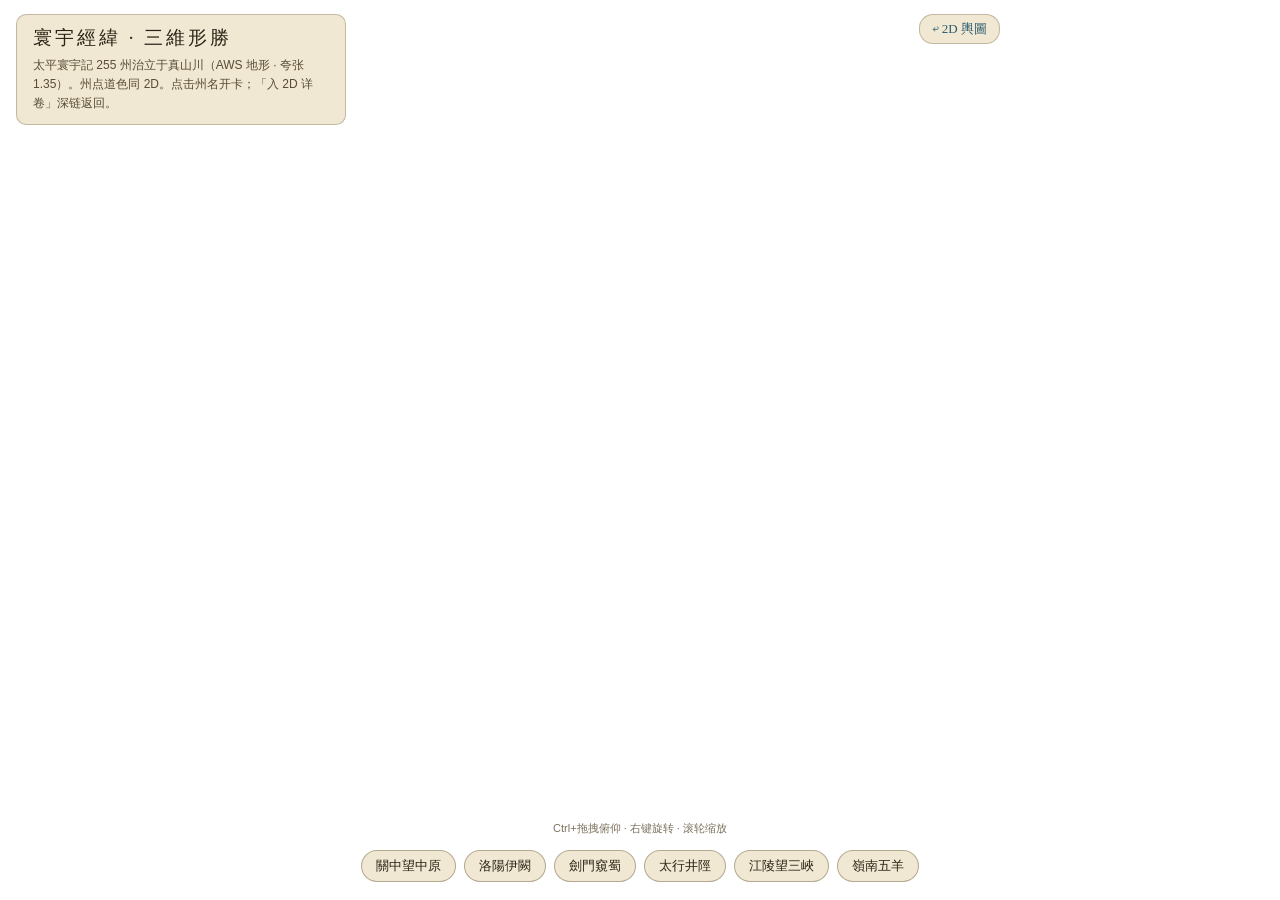
==== 3d.html @ bac47690 "P1+收尾: stats.json/ANALYSIS.md 文本计量(县距中位90里/引书考古) + 3d.html 三维形胜 + CDP截图工具与四张验证图 + 深链boot修复" ====
<!DOCTYPE html>
<html lang="zh-CN">
<head>
<meta charset="UTF-8">
<meta name="viewport" content="width=device-width,initial-scale=1">
<title>寰宇经纬 · 三维形胜</title>
<link rel="stylesheet" href="vendor/maplibre-gl.css?v=1">
<style>
:root { --paper:#efe6cf; --ink:#2b2416; --red:#b23a2e; --teal:#2f5d70; }
* { box-sizing:border-box; margin:0; padding:0; }
html,body { height:100%; overflow:hidden; font-family:"KaiTi","STKaiti",serif; }
#map3d { position:absolute; inset:0; }
#hud { position:absolute; top:14px; left:16px; z-index:10; background:rgba(239,230,207,.9);
  border:1px solid rgba(90,72,44,.3); border-radius:10px; padding:10px 16px; max-width:330px; }
#hud h1 { font-size:19px; letter-spacing:3px; color:var(--ink); font-weight:normal; }
#hud p { font-size:12px; color:#5a4c34; margin-top:5px; font-family:"Microsoft YaHei",sans-serif; line-height:1.6; }
#views { position:absolute; bottom:18px; left:50%; transform:translateX(-50%); z-index:10;
  display:flex; gap:8px; flex-wrap:wrap; justify-content:center; }
#views button { padding:6px 14px; border-radius:16px; border:1px solid rgba(90,72,44,.4);
  background:rgba(239,230,207,.92); color:var(--ink); font-family:inherit; font-size:13px; cursor:pointer; }
#views button:hover { border-color:var(--teal); color:var(--teal); }
#views button.on { background:var(--teal); color:#f6efdc; }
#card { position:absolute; right:16px; top:14px; z-index:10; width:250px;
  background:rgba(239,230,207,.93); border:1px solid rgba(90,72,44,.3); border-radius:10px;
  padding:13px 15px; display:none; }
#card h3 { font-size:18px; color:var(--red); font-weight:normal; }
#card .m { font-size:11px; color:#5a4c34; font-family:"Microsoft YaHei",sans-serif; margin-top:3px; }
#card .x { font-size:11px; color:#5a4c34; margin-top:6px; line-height:1.6; max-height:180px; overflow:auto; }
#hint { position:absolute; bottom:64px; left:50%; transform:translateX(-50%); z-index:9;
  font-size:11px; color:#5a4c34; font-family:"Microsoft YaHei",sans-serif; opacity:.8; }
a.back { position:absolute; top:14px; right:280px; z-index:11; color:var(--teal); font-size:13px;
  text-decoration:none; background:rgba(239,230,207,.9); padding:5px 12px; border-radius:14px;
  border:1px solid rgba(90,72,44,.3); }
</style>
</head>
<body>
<div id="map3d"></div>
<div id="hud">
  <h1>寰宇經緯 · 三維形勝</h1>
  <p>太平寰宇記 255 州治立于真山川（AWS 地形 · 夸张 1.35）。州点道色同 2D。点击州名开卡；「入 2D 详卷」深链返回。</p>
</div>
<a class="back" href="index.html">↩ 2D 輿圖</a>
<div id="card"><h3 id="cn"></h3><div class="m" id="cm"></div><div class="x" id="cx"></div></div>
<div id="hint">Ctrl+拖拽俯仰 · 右键旋转 · 滚轮缩放</div>
<div id="views"></div>

<script src="vendor/maplibre-gl.js?v=1"></script>
<script src="data/site_data.js?v=1"></script>
<script src="js/config.js?v=1"></script>
<script>
(function () {
  if (typeof maplibregl === "undefined") {
    document.body.innerHTML = "<p style='padding:40px'>MapLibre 加载失败（vendor/maplibre-gl.js）</p>";
    return;
  }
  var map = new maplibregl.Map({
    container: "map3d",
    style: {
      version: 8,
      glyphs: "https://demotiles.maplibre.org/font/{fontstack}/{range}.pbf",
      sources: {
        sat: { type: "raster", tiles: [
          "https://server.arcgisonline.com/ArcGIS/rest/services/World_Imagery/MapServer/tile/{z}/{y}/{x}"],
          tileSize: 256, maxzoom: 16 },
        terrain: { type: "raster-dem", tiles: [
          "https://s3.amazonaws.com/elevation-tiles-prod/terrarium/{z}/{x}/{y}.png"],
          encoding: "terrarium", tileSize: 256, maxzoom: 13 },
      },
      layers: [
        { id: "bg", type: "background", paint: { "background-color": "#dcd2b4" } },
        { id: "sat", type: "raster", source: "sat", paint: { "raster-opacity": .82,
          "raster-saturation": -0.35, "raster-brightness-max": 1.05 } },
      ],
    },
    center: [108.5, 34.5], zoom: 3.6, pitch: 52, bearing: -18,
    attributionControl: false, antialias: true,
    maxBounds: [[85, 15], [135, 47]],
  });
  map.on("error", function (e) { /* 高程/字体不可达则自动降级 */ });
  map.on("load", function () {
    map.addSource("hy", { type: "geojson", data: zhouGeo() });
    map.addLayer({
      id: "zhou-halo", type: "circle", source: "hy",
      paint: { "circle-radius": 6.5, "circle-color": ["get", "color"],
        "circle-opacity": .28, "circle-stroke-width": 1, "circle-stroke-color": ["get", "color"] },
    });
    map.addLayer({
      id: "zhou-dot", type: "circle", source: "hy",
      paint: { "circle-radius": 3.2, "circle-color": ["get", "color"],
        "circle-stroke-width": 1, "circle-stroke-color": "#f6efdc" },
    });
    try { map.setTerrain({ source: "terrain", exaggeration: 1.35 }); } catch (e) {}
    map.on("click", ["zhou-dot", "zhou-halo"], function (e) {
      var z = e.features[0].properties;
      var card = document.getElementById("card");
      document.getElementById("cn").textContent = z.n;
      document.getElementById("cm").textContent = z.dao + " · 今" + (z.now || "?") + " · 卷" + z.vols;
      document.getElementById("cx").textContent = (z.yz || "").slice(0, 130) + "……";
      card.style.display = "block";
      map.flyTo({ center: [e.lngLat.lng, e.lngLat.lat], zoom: Math.max(map.getZoom(), 6.4), duration: 1.2 });
    });
  });

  function zhouGeo() {
    var feats = HY.zhou.filter(function (z) { return z.c; }).map(function (z) {
      return { type: "Feature",
        geometry: { type: "Point", coordinates: [z.c[1], z.c[0]] },
        properties: { n: z.n, dao: z.dao, now: z.now || "", vols: String(z.vols[0]),
          yz: z.yz || "", color: DAOCOLORS[(HY.daos.find(function (d) { return d.name === z.dao; }) || {}).id] || "#8b8069" } };
    });
    return { type: "FeatureCollection", features: feats };
  }

  /* 形胜视角（学方舆经纬「形胜视角」） */
  var VIEWS = [
    ["關中望中原", [109.0, 34.3], 5.6, 58, 100],
    ["洛陽伊闕", [112.5, 34.6], 6.2, 60, 20],
    ["劍門窺蜀", [105.5, 32.2], 6.6, 66, 160],
    ["太行井陘", [113.9, 38.05], 6.4, 62, 140],
    ["江陵望三峽", [112.4, 30.4], 6.0, 58, 250],
    ["嶺南五羊", [113.3, 23.1], 6.0, 55, 30],
  ];
  var host = document.getElementById("views");
  VIEWS.forEach(function (v, i) {
    var b = document.createElement("button");
    b.textContent = v[0];
    b.onclick = function () {
      document.querySelectorAll("#views button").forEach(function (x) { x.classList.remove("on"); });
      b.classList.add("on");
      map.flyTo({ center: v[1], zoom: v[2], pitch: v[3], bearing: v[4], duration: 2.6 });
    };
    host.appendChild(b);
  });
})();
</script>
</body>
</html>
---- vendor/maplibre-gl.css ----
.maplibregl-map{font:12px/20px Helvetica Neue,Arial,Helvetica,sans-serif;overflow:hidden;position:relative;-webkit-tap-highlight-color:rgb(0 0 0/0)}.maplibregl-canvas{left:0;position:absolute;top:0}.maplibregl-map:fullscreen{height:100%;width:100%}.maplibregl-ctrl-group button.maplibregl-ctrl-compass{touch-action:none}.maplibregl-canvas-container.maplibregl-interactive,.maplibregl-ctrl-group button.maplibregl-ctrl-compass{cursor:grab;-webkit-user-select:none;-moz-user-select:none;user-select:none}.maplibregl-canvas-container.maplibregl-interactive.maplibregl-track-pointer{cursor:pointer}.maplibregl-canvas-container.maplibregl-interactive:active,.maplibregl-ctrl-group button.maplibregl-ctrl-compass:active{cursor:grabbing}.maplibregl-canvas-container.maplibregl-touch-zoom-rotate,.maplibregl-canvas-container.maplibregl-touch-zoom-rotate .maplibregl-canvas{touch-action:pan-x pan-y}.maplibregl-canvas-container.maplibregl-touch-drag-pan,.maplibregl-canvas-container.maplibregl-touch-drag-pan .maplibregl-canvas{touch-action:pinch-zoom}.maplibregl-canvas-container.maplibregl-touch-zoom-rotate.maplibregl-touch-drag-pan,.maplibregl-canvas-container.maplibregl-touch-zoom-rotate.maplibregl-touch-drag-pan .maplibregl-canvas{touch-action:none}.maplibregl-canvas-container.maplibregl-touch-drag-pan.maplibregl-cooperative-gestures,.maplibregl-canvas-container.maplibregl-touch-drag-pan.maplibregl-cooperative-gestures .maplibregl-canvas{touch-action:pan-x pan-y}.maplibregl-ctrl-bottom-left,.maplibregl-ctrl-bottom-right,.maplibregl-ctrl-top-left,.maplibregl-ctrl-top-right{pointer-events:none;position:absolute;z-index:2}.maplibregl-ctrl-top-left{left:0;top:0}.maplibregl-ctrl-top-right{right:0;top:0}.maplibregl-ctrl-bottom-left{bottom:0;left:0}.maplibregl-ctrl-bottom-right{bottom:0;right:0}.maplibregl-ctrl{clear:both;pointer-events:auto;transform:translate(0)}.maplibregl-ctrl-top-left .maplibregl-ctrl{float:left;margin:10px 0 0 10px}.maplibregl-ctrl-top-right .maplibregl-ctrl{float:right;margin:10px 10px 0 0}.maplibregl-ctrl-bottom-left .maplibregl-ctrl{float:left;margin:0 0 10px 10px}.maplibregl-ctrl-bottom-right .maplibregl-ctrl{float:right;margin:0 10px 10px 0}.maplibregl-ctrl-group{background:#fff;border-radius:4px}.maplibregl-ctrl-group:not(:empty){box-shadow:0 0 0 2px rgba(0,0,0,.1)}@media (forced-colors:active){.maplibregl-ctrl-group:not(:empty){box-shadow:0 0 0 2px ButtonText}}.maplibregl-ctrl-group button{background-color:transparent;border:0;box-sizing:border-box;cursor:pointer;display:block;height:29px;outline:none;padding:0;width:29px}.maplibregl-ctrl-group button+button{border-top:1px solid #ddd}.maplibregl-ctrl button .maplibregl-ctrl-icon{background-position:50%;background-repeat:no-repeat;display:block;height:100%;width:100%}@media (forced-colors:active){.maplibregl-ctrl-icon{background-color:transparent}.maplibregl-ctrl-group button+button{border-top:1px solid ButtonText}}.maplibregl-ctrl button::-moz-focus-inner{border:0;padding:0}.maplibregl-ctrl-attrib-button:focus,.maplibregl-ctrl-group button:focus{box-shadow:0 0 2px 2px #0096ff}.maplibregl-ctrl button:disabled{cursor:not-allowed}.maplibregl-ctrl button:disabled .maplibregl-ctrl-icon{opacity:.25}.maplibregl-ctrl button:not(:disabled):hover{background-color:rgb(0 0 0/5%)}.maplibregl-ctrl-group button:focus:focus-visible{box-shadow:0 0 2px 2px #0096ff}.maplibregl-ctrl-group button:focus:not(:focus-visible){box-shadow:none}.maplibregl-ctrl-group button:focus:first-child{border-radius:4px 4px 0 0}.maplibregl-ctrl-group button:focus:last-child{border-radius:0 0 4px 4px}.maplibregl-ctrl-group button:focus:only-child{border-radius:inherit}.maplibregl-ctrl button.maplibregl-ctrl-zoom-out .maplibregl-ctrl-icon{background-image:url("data:image/svg+xml;charset=utf-8,%3Csvg xmlns='http://www.w3.org/2000/svg' width='29' height='29' fill='%23333' viewBox='0 0 29 29'%3E%3Cpath d='M10 13c-.75 0-1.5.75-1.5 1.5S9.25 16 10 16h9c.75 0 1.5-.75 1.5-1.5S19.75 13 19 13z'/%3E%3C/svg%3E")}.maplibregl-ctrl button.maplibregl-ctrl-zoom-in .maplibregl-ctrl-icon{background-image:url("data:image/svg+xml;charset=utf-8,%3Csvg xmlns='http://www.w3.org/2000/svg' width='29' height='29' fill='%23333' viewBox='0 0 29 29'%3E%3Cpath d='M14.5 8.5c-.75 0-1.5.75-1.5 1.5v3h-3c-.75 0-1.5.75-1.5 1.5S9.25 16 10 16h3v3c0 .75.75 1.5 1.5 1.5S16 19.75 16 19v-3h3c.75 0 1.5-.75 1.5-1.5S19.75 13 19 13h-3v-3c0-.75-.75-1.5-1.5-1.5'/%3E%3C/svg%3E")}@media (forced-colors:active){.maplibregl-ctrl button.maplibregl-ctrl-zoom-out .maplibregl-ctrl-icon{background-image:url("data:image/svg+xml;charset=utf-8,%3Csvg xmlns='http://www.w3.org/2000/svg' width='29' height='29' fill='%23fff' viewBox='0 0 29 29'%3E%3Cpath d='M10 13c-.75 0-1.5.75-1.5 1.5S9.25 16 10 16h9c.75 0 1.5-.75 1.5-1.5S19.75 13 19 13z'/%3E%3C/svg%3E")}.maplibregl-ctrl button.maplibregl-ctrl-zoom-in .maplibregl-ctrl-icon{background-image:url("data:image/svg+xml;charset=utf-8,%3Csvg xmlns='http://www.w3.org/2000/svg' width='29' height='29' fill='%23fff' viewBox='0 0 29 29'%3E%3Cpath d='M14.5 8.5c-.75 0-1.5.75-1.5 1.5v3h-3c-.75 0-1.5.75-1.5 1.5S9.25 16 10 16h3v3c0 .75.75 1.5 1.5 1.5S16 19.75 16 19v-3h3c.75 0 1.5-.75 1.5-1.5S19.75 13 19 13h-3v-3c0-.75-.75-1.5-1.5-1.5'/%3E%3C/svg%3E")}}@media (forced-colors:active) and (prefers-color-scheme:light){.maplibregl-ctrl button.maplibregl-ctrl-zoom-out .maplibregl-ctrl-icon{background-image:url("data:image/svg+xml;charset=utf-8,%3Csvg xmlns='http://www.w3.org/2000/svg' width='29' height='29' viewBox='0 0 29 29'%3E%3Cpath d='M10 13c-.75 0-1.5.75-1.5 1.5S9.25 16 10 16h9c.75 0 1.5-.75 1.5-1.5S19.75 13 19 13z'/%3E%3C/svg%3E")}.maplibregl-ctrl button.maplibregl-ctrl-zoom-in .maplibregl-ctrl-icon{background-image:url("data:image/svg+xml;charset=utf-8,%3Csvg xmlns='http://www.w3.org/2000/svg' width='29' height='29' viewBox='0 0 29 29'%3E%3Cpath d='M14.5 8.5c-.75 0-1.5.75-1.5 1.5v3h-3c-.75 0-1.5.75-1.5 1.5S9.25 16 10 16h3v3c0 .75.75 1.5 1.5 1.5S16 19.75 16 19v-3h3c.75 0 1.5-.75 1.5-1.5S19.75 13 19 13h-3v-3c0-.75-.75-1.5-1.5-1.5'/%3E%3C/svg%3E")}}.maplibregl-ctrl button.maplibregl-ctrl-fullscreen .maplibregl-ctrl-icon{background-image:url("data:image/svg+xml;charset=utf-8,%3Csvg xmlns='http://www.w3.org/2000/svg' width='29' height='29' fill='%23333' viewBox='0 0 29 29'%3E%3Cpath d='M24 16v5.5c0 1.75-.75 2.5-2.5 2.5H16v-1l3-1.5-4-5.5 1-1 5.5 4 1.5-3zM6 16l1.5 3 5.5-4 1 1-4 5.5 3 1.5v1H7.5C5.75 24 5 23.25 5 21.5V16zm7-11v1l-3 1.5 4 5.5-1 1-5.5-4L6 13H5V7.5C5 5.75 5.75 5 7.5 5zm11 2.5c0-1.75-.75-2.5-2.5-2.5H16v1l3 1.5-4 5.5 1 1 5.5-4 1.5 3h1z'/%3E%3C/svg%3E")}.maplibregl-ctrl button.maplibregl-ctrl-shrink .maplibregl-ctrl-icon{background-image:url("data:image/svg+xml;charset=utf-8,%3Csvg xmlns='http://www.w3.org/2000/svg' width='29' height='29' viewBox='0 0 29 29'%3E%3Cpath d='M18.5 16c-1.75 0-2.5.75-2.5 2.5V24h1l1.5-3 5.5 4 1-1-4-5.5 3-1.5v-1zM13 18.5c0-1.75-.75-2.5-2.5-2.5H5v1l3 1.5L4 24l1 1 5.5-4 1.5 3h1zm3-8c0 1.75.75 2.5 2.5 2.5H24v-1l-3-1.5L25 5l-1-1-5.5 4L17 5h-1zM10.5 13c1.75 0 2.5-.75 2.5-2.5V5h-1l-1.5 3L5 4 4 5l4 5.5L5 12v1z'/%3E%3C/svg%3E")}@media (forced-colors:active){.maplibregl-ctrl button.maplibregl-ctrl-fullscreen .maplibregl-ctrl-icon{background-image:url("data:image/svg+xml;charset=utf-8,%3Csvg xmlns='http://www.w3.org/2000/svg' width='29' height='29' fill='%23fff' viewBox='0 0 29 29'%3E%3Cpath d='M24 16v5.5c0 1.75-.75 2.5-2.5 2.5H16v-1l3-1.5-4-5.5 1-1 5.5 4 1.5-3zM6 16l1.5 3 5.5-4 1 1-4 5.5 3 1.5v1H7.5C5.75 24 5 23.25 5 21.5V16zm7-11v1l-3 1.5 4 5.5-1 1-5.5-4L6 13H5V7.5C5 5.75 5.75 5 7.5 5zm11 2.5c0-1.75-.75-2.5-2.5-2.5H16v1l3 1.5-4 5.5 1 1 5.5-4 1.5 3h1z'/%3E%3C/svg%3E")}.maplibregl-ctrl button.maplibregl-ctrl-shrink .maplibregl-ctrl-icon{background-image:url("data:image/svg+xml;charset=utf-8,%3Csvg xmlns='http://www.w3.org/2000/svg' width='29' height='29' fill='%23fff' viewBox='0 0 29 29'%3E%3Cpath d='M18.5 16c-1.75 0-2.5.75-2.5 2.5V24h1l1.5-3 5.5 4 1-1-4-5.5 3-1.5v-1zM13 18.5c0-1.75-.75-2.5-2.5-2.5H5v1l3 1.5L4 24l1 1 5.5-4 1.5 3h1zm3-8c0 1.75.75 2.5 2.5 2.5H24v-1l-3-1.5L25 5l-1-1-5.5 4L17 5h-1zM10.5 13c1.75 0 2.5-.75 2.5-2.5V5h-1l-1.5 3L5 4 4 5l4 5.5L5 12v1z'/%3E%3C/svg%3E")}}@media (forced-colors:active) and (prefers-color-scheme:light){.maplibregl-ctrl button.maplibregl-ctrl-fullscreen .maplibregl-ctrl-icon{background-image:url("data:image/svg+xml;charset=utf-8,%3Csvg xmlns='http://www.w3.org/2000/svg' width='29' height='29' viewBox='0 0 29 29'%3E%3Cpath d='M24 16v5.5c0 1.75-.75 2.5-2.5 2.5H16v-1l3-1.5-4-5.5 1-1 5.5 4 1.5-3zM6 16l1.5 3 5.5-4 1 1-4 5.5 3 1.5v1H7.5C5.75 24 5 23.25 5 21.5V16zm7-11v1l-3 1.5 4 5.5-1 1-5.5-4L6 13H5V7.5C5 5.75 5.75 5 7.5 5zm11 2.5c0-1.75-.75-2.5-2.5-2.5H16v1l3 1.5-4 5.5 1 1 5.5-4 1.5 3h1z'/%3E%3C/svg%3E")}.maplibregl-ctrl button.maplibregl-ctrl-shrink .maplibregl-ctrl-icon{background-image:url("data:image/svg+xml;charset=utf-8,%3Csvg xmlns='http://www.w3.org/2000/svg' width='29' height='29' viewBox='0 0 29 29'%3E%3Cpath d='M18.5 16c-1.75 0-2.5.75-2.5 2.5V24h1l1.5-3 5.5 4 1-1-4-5.5 3-1.5v-1zM13 18.5c0-1.75-.75-2.5-2.5-2.5H5v1l3 1.5L4 24l1 1 5.5-4 1.5 3h1zm3-8c0 1.75.75 2.5 2.5 2.5H24v-1l-3-1.5L25 5l-1-1-5.5 4L17 5h-1zM10.5 13c1.75 0 2.5-.75 2.5-2.5V5h-1l-1.5 3L5 4 4 5l4 5.5L5 12v1z'/%3E%3C/svg%3E")}}.maplibregl-ctrl button.maplibregl-ctrl-compass .maplibregl-ctrl-icon{background-image:url("data:image/svg+xml;charset=utf-8,%3Csvg xmlns='http://www.w3.org/2000/svg' width='29' height='29' fill='%23333' viewBox='0 0 29 29'%3E%3Cpath d='m10.5 14 4-8 4 8z'/%3E%3Cpath fill='%23ccc' d='m10.5 16 4 8 4-8z'/%3E%3C/svg%3E")}@media (forced-colors:active){.maplibregl-ctrl button.maplibregl-ctrl-compass .maplibregl-ctrl-icon{background-image:url("data:image/svg+xml;charset=utf-8,%3Csvg xmlns='http://www.w3.org/2000/svg' width='29' height='29' fill='%23fff' viewBox='0 0 29 29'%3E%3Cpath d='m10.5 14 4-8 4 8z'/%3E%3Cpath fill='%23ccc' d='m10.5 16 4 8 4-8z'/%3E%3C/svg%3E")}}@media (forced-colors:active) and (prefers-color-scheme:light){.maplibregl-ctrl button.maplibregl-ctrl-compass .maplibregl-ctrl-icon{background-image:url("data:image/svg+xml;charset=utf-8,%3Csvg xmlns='http://www.w3.org/2000/svg' width='29' height='29' viewBox='0 0 29 29'%3E%3Cpath d='m10.5 14 4-8 4 8z'/%3E%3Cpath fill='%23ccc' d='m10.5 16 4 8 4-8z'/%3E%3C/svg%3E")}}.maplibregl-ctrl button.maplibregl-ctrl-terrain .maplibregl-ctrl-icon{background-image:url("data:image/svg+xml;charset=utf-8,%3Csvg xmlns='http://www.w3.org/2000/svg' width='22' height='22' fill='%23333' viewBox='0 0 22 22'%3E%3Cpath d='m1.754 13.406 4.453-4.851 3.09 3.09 3.281 3.277.969-.969-3.309-3.312 3.844-4.121 6.148 6.886h1.082v-.855l-7.207-8.07-4.84 5.187L6.169 6.57l-5.48 5.965v.871ZM.688 16.844h20.625v1.375H.688Zm0 0'/%3E%3C/svg%3E")}.maplibregl-ctrl button.maplibregl-ctrl-terrain-enabled .maplibregl-ctrl-icon{background-image:url("data:image/svg+xml;charset=utf-8,%3Csvg xmlns='http://www.w3.org/2000/svg' width='22' height='22' fill='%2333b5e5' viewBox='0 0 22 22'%3E%3Cpath d='m1.754 13.406 4.453-4.851 3.09 3.09 3.281 3.277.969-.969-3.309-3.312 3.844-4.121 6.148 6.886h1.082v-.855l-7.207-8.07-4.84 5.187L6.169 6.57l-5.48 5.965v.871ZM.688 16.844h20.625v1.375H.688Zm0 0'/%3E%3C/svg%3E")}.maplibregl-ctrl button.maplibregl-ctrl-geolocate .maplibregl-ctrl-icon{background-image:url("data:image/svg+xml;charset=utf-8,%3Csvg xmlns='http://www.w3.org/2000/svg' width='29' height='29' fill='%23333' viewBox='0 0 20 20'%3E%3Cpath d='M10 4C9 4 9 5 9 5v.1A5 5 0 0 0 5.1 9H5s-1 0-1 1 1 1 1 1h.1A5 5 0 0 0 9 14.9v.1s0 1 1 1 1-1 1-1v-.1a5 5 0 0 0 3.9-3.9h.1s1 0 1-1-1-1-1-1h-.1A5 5 0 0 0 11 5.1V5s0-1-1-1m0 2.5a3.5 3.5 0 1 1 0 7 3.5 3.5 0 1 1 0-7'/%3E%3Ccircle cx='10' cy='10' r='2'/%3E%3C/svg%3E")}.maplibregl-ctrl button.maplibregl-ctrl-geolocate:disabled .maplibregl-ctrl-icon{background-image:url("data:image/svg+xml;charset=utf-8,%3Csvg xmlns='http://www.w3.org/2000/svg' width='29' height='29' fill='%23aaa' viewBox='0 0 20 20'%3E%3Cpath d='M10 4C9 4 9 5 9 5v.1A5 5 0 0 0 5.1 9H5s-1 0-1 1 1 1 1 1h.1A5 5 0 0 0 9 14.9v.1s0 1 1 1 1-1 1-1v-.1a5 5 0 0 0 3.9-3.9h.1s1 0 1-1-1-1-1-1h-.1A5 5 0 0 0 11 5.1V5s0-1-1-1m0 2.5a3.5 3.5 0 1 1 0 7 3.5 3.5 0 1 1 0-7'/%3E%3Ccircle cx='10' cy='10' r='2'/%3E%3Cpath fill='red' d='m14 5 1 1-9 9-1-1z'/%3E%3C/svg%3E")}.maplibregl-ctrl button.maplibregl-ctrl-geolocate.maplibregl-ctrl-geolocate-active .maplibregl-ctrl-icon{background-image:url("data:image/svg+xml;charset=utf-8,%3Csvg xmlns='http://www.w3.org/2000/svg' width='29' height='29' fill='%2333b5e5' viewBox='0 0 20 20'%3E%3Cpath d='M10 4C9 4 9 5 9 5v.1A5 5 0 0 0 5.1 9H5s-1 0-1 1 1 1 1 1h.1A5 5 0 0 0 9 14.9v.1s0 1 1 1 1-1 1-1v-.1a5 5 0 0 0 3.9-3.9h.1s1 0 1-1-1-1-1-1h-.1A5 5 0 0 0 11 5.1V5s0-1-1-1m0 2.5a3.5 3.5 0 1 1 0 7 3.5 3.5 0 1 1 0-7'/%3E%3Ccircle cx='10' cy='10' r='2'/%3E%3C/svg%3E")}.maplibregl-ctrl button.maplibregl-ctrl-geolocate.maplibregl-ctrl-geolocate-active-error .maplibregl-ctrl-icon{background-image:url("data:image/svg+xml;charset=utf-8,%3Csvg xmlns='http://www.w3.org/2000/svg' width='29' height='29' fill='%23e58978' viewBox='0 0 20 20'%3E%3Cpath d='M10 4C9 4 9 5 9 5v.1A5 5 0 0 0 5.1 9H5s-1 0-1 1 1 1 1 1h.1A5 5 0 0 0 9 14.9v.1s0 1 1 1 1-1 1-1v-.1a5 5 0 0 0 3.9-3.9h.1s1 0 1-1-1-1-1-1h-.1A5 5 0 0 0 11 5.1V5s0-1-1-1m0 2.5a3.5 3.5 0 1 1 0 7 3.5 3.5 0 1 1 0-7'/%3E%3Ccircle cx='10' cy='10' r='2'/%3E%3C/svg%3E")}.maplibregl-ctrl button.maplibregl-ctrl-geolocate.maplibregl-ctrl-geolocate-background .maplibregl-ctrl-icon{background-image:url("data:image/svg+xml;charset=utf-8,%3Csvg xmlns='http://www.w3.org/2000/svg' width='29' height='29' fill='%2333b5e5' viewBox='0 0 20 20'%3E%3Cpath d='M10 4C9 4 9 5 9 5v.1A5 5 0 0 0 5.1 9H5s-1 0-1 1 1 1 1 1h.1A5 5 0 0 0 9 14.9v.1s0 1 1 1 1-1 1-1v-.1a5 5 0 0 0 3.9-3.9h.1s1 0 1-1-1-1-1-1h-.1A5 5 0 0 0 11 5.1V5s0-1-1-1m0 2.5a3.5 3.5 0 1 1 0 7 3.5 3.5 0 1 1 0-7'/%3E%3C/svg%3E")}.maplibregl-ctrl button.maplibregl-ctrl-geolocate.maplibregl-ctrl-geolocate-background-error .maplibregl-ctrl-icon{background-image:url("data:image/svg+xml;charset=utf-8,%3Csvg xmlns='http://www.w3.org/2000/svg' width='29' height='29' fill='%23e54e33' viewBox='0 0 20 20'%3E%3Cpath d='M10 4C9 4 9 5 9 5v.1A5 5 0 0 0 5.1 9H5s-1 0-1 1 1 1 1 1h.1A5 5 0 0 0 9 14.9v.1s0 1 1 1 1-1 1-1v-.1a5 5 0 0 0 3.9-3.9h.1s1 0 1-1-1-1-1-1h-.1A5 5 0 0 0 11 5.1V5s0-1-1-1m0 2.5a3.5 3.5 0 1 1 0 7 3.5 3.5 0 1 1 0-7'/%3E%3C/svg%3E")}.maplibregl-ctrl button.maplibregl-ctrl-geolocate.maplibregl-ctrl-geolocate-waiting .maplibregl-ctrl-icon{animation:maplibregl-spin 2s linear infinite}@media (forced-colors:active){.maplibregl-ctrl button.maplibregl-ctrl-geolocate .maplibregl-ctrl-icon{background-image:url("data:image/svg+xml;charset=utf-8,%3Csvg xmlns='http://www.w3.org/2000/svg' width='29' height='29' fill='%23fff' viewBox='0 0 20 20'%3E%3Cpath d='M10 4C9 4 9 5 9 5v.1A5 5 0 0 0 5.1 9H5s-1 0-1 1 1 1 1 1h.1A5 5 0 0 0 9 14.9v.1s0 1 1 1 1-1 1-1v-.1a5 5 0 0 0 3.9-3.9h.1s1 0 1-1-1-1-1-1h-.1A5 5 0 0 0 11 5.1V5s0-1-1-1m0 2.5a3.5 3.5 0 1 1 0 7 3.5 3.5 0 1 1 0-7'/%3E%3Ccircle cx='10' cy='10' r='2'/%3E%3C/svg%3E")}.maplibregl-ctrl button.maplibregl-ctrl-geolocate:disabled .maplibregl-ctrl-icon{background-image:url("data:image/svg+xml;charset=utf-8,%3Csvg xmlns='http://www.w3.org/2000/svg' width='29' height='29' fill='%23999' viewBox='0 0 20 20'%3E%3Cpath d='M10 4C9 4 9 5 9 5v.1A5 5 0 0 0 5.1 9H5s-1 0-1 1 1 1 1 1h.1A5 5 0 0 0 9 14.9v.1s0 1 1 1 1-1 1-1v-.1a5 5 0 0 0 3.9-3.9h.1s1 0 1-1-1-1-1-1h-.1A5 5 0 0 0 11 5.1V5s0-1-1-1m0 2.5a3.5 3.5 0 1 1 0 7 3.5 3.5 0 1 1 0-7'/%3E%3Ccircle cx='10' cy='10' r='2'/%3E%3Cpath fill='red' d='m14 5 1 1-9 9-1-1z'/%3E%3C/svg%3E")}.maplibregl-ctrl button.maplibregl-ctrl-geolocate.maplibregl-ctrl-geolocate-active .maplibregl-ctrl-icon{background-image:url("data:image/svg+xml;charset=utf-8,%3Csvg xmlns='http://www.w3.org/2000/svg' width='29' height='29' fill='%2333b5e5' viewBox='0 0 20 20'%3E%3Cpath d='M10 4C9 4 9 5 9 5v.1A5 5 0 0 0 5.1 9H5s-1 0-1 1 1 1 1 1h.1A5 5 0 0 0 9 14.9v.1s0 1 1 1 1-1 1-1v-.1a5 5 0 0 0 3.9-3.9h.1s1 0 1-1-1-1-1-1h-.1A5 5 0 0 0 11 5.1V5s0-1-1-1m0 2.5a3.5 3.5 0 1 1 0 7 3.5 3.5 0 1 1 0-7'/%3E%3Ccircle cx='10' cy='10' r='2'/%3E%3C/svg%3E")}.maplibregl-ctrl button.maplibregl-ctrl-geolocate.maplibregl-ctrl-geolocate-active-error .maplibregl-ctrl-icon{background-image:url("data:image/svg+xml;charset=utf-8,%3Csvg xmlns='http://www.w3.org/2000/svg' width='29' height='29' fill='%23e58978' viewBox='0 0 20 20'%3E%3Cpath d='M10 4C9 4 9 5 9 5v.1A5 5 0 0 0 5.1 9H5s-1 0-1 1 1 1 1 1h.1A5 5 0 0 0 9 14.9v.1s0 1 1 1 1-1 1-1v-.1a5 5 0 0 0 3.9-3.9h.1s1 0 1-1-1-1-1-1h-.1A5 5 0 0 0 11 5.1V5s0-1-1-1m0 2.5a3.5 3.5 0 1 1 0 7 3.5 3.5 0 1 1 0-7'/%3E%3Ccircle cx='10' cy='10' r='2'/%3E%3C/svg%3E")}.maplibregl-ctrl button.maplibregl-ctrl-geolocate.maplibregl-ctrl-geolocate-background .maplibregl-ctrl-icon{background-image:url("data:image/svg+xml;charset=utf-8,%3Csvg xmlns='http://www.w3.org/2000/svg' width='29' height='29' fill='%2333b5e5' viewBox='0 0 20 20'%3E%3Cpath d='M10 4C9 4 9 5 9 5v.1A5 5 0 0 0 5.1 9H5s-1 0-1 1 1 1 1 1h.1A5 5 0 0 0 9 14.9v.1s0 1 1 1 1-1 1-1v-.1a5 5 0 0 0 3.9-3.9h.1s1 0 1-1-1-1-1-1h-.1A5 5 0 0 0 11 5.1V5s0-1-1-1m0 2.5a3.5 3.5 0 1 1 0 7 3.5 3.5 0 1 1 0-7'/%3E%3C/svg%3E")}.maplibregl-ctrl button.maplibregl-ctrl-geolocate.maplibregl-ctrl-geolocate-background-error .maplibregl-ctrl-icon{background-image:url("data:image/svg+xml;charset=utf-8,%3Csvg xmlns='http://www.w3.org/2000/svg' width='29' height='29' fill='%23e54e33' viewBox='0 0 20 20'%3E%3Cpath d='M10 4C9 4 9 5 9 5v.1A5 5 0 0 0 5.1 9H5s-1 0-1 1 1 1 1 1h.1A5 5 0 0 0 9 14.9v.1s0 1 1 1 1-1 1-1v-.1a5 5 0 0 0 3.9-3.9h.1s1 0 1-1-1-1-1-1h-.1A5 5 0 0 0 11 5.1V5s0-1-1-1m0 2.5a3.5 3.5 0 1 1 0 7 3.5 3.5 0 1 1 0-7'/%3E%3C/svg%3E")}}@media (forced-colors:active) and (prefers-color-scheme:light){.maplibregl-ctrl button.maplibregl-ctrl-geolocate .maplibregl-ctrl-icon{background-image:url("data:image/svg+xml;charset=utf-8,%3Csvg xmlns='http://www.w3.org/2000/svg' width='29' height='29' viewBox='0 0 20 20'%3E%3Cpath d='M10 4C9 4 9 5 9 5v.1A5 5 0 0 0 5.1 9H5s-1 0-1 1 1 1 1 1h.1A5 5 0 0 0 9 14.9v.1s0 1 1 1 1-1 1-1v-.1a5 5 0 0 0 3.9-3.9h.1s1 0 1-1-1-1-1-1h-.1A5 5 0 0 0 11 5.1V5s0-1-1-1m0 2.5a3.5 3.5 0 1 1 0 7 3.5 3.5 0 1 1 0-7'/%3E%3Ccircle cx='10' cy='10' r='2'/%3E%3C/svg%3E")}.maplibregl-ctrl button.maplibregl-ctrl-geolocate:disabled .maplibregl-ctrl-icon{background-image:url("data:image/svg+xml;charset=utf-8,%3Csvg xmlns='http://www.w3.org/2000/svg' width='29' height='29' fill='%23666' viewBox='0 0 20 20'%3E%3Cpath d='M10 4C9 4 9 5 9 5v.1A5 5 0 0 0 5.1 9H5s-1 0-1 1 1 1 1 1h.1A5 5 0 0 0 9 14.9v.1s0 1 1 1 1-1 1-1v-.1a5 5 0 0 0 3.9-3.9h.1s1 0 1-1-1-1-1-1h-.1A5 5 0 0 0 11 5.1V5s0-1-1-1m0 2.5a3.5 3.5 0 1 1 0 7 3.5 3.5 0 1 1 0-7'/%3E%3Ccircle cx='10' cy='10' r='2'/%3E%3Cpath fill='red' d='m14 5 1 1-9 9-1-1z'/%3E%3C/svg%3E")}}@keyframes maplibregl-spin{0%{transform:rotate(0deg)}to{transform:rotate(1turn)}}a.maplibregl-ctrl-logo{background-image:url("data:image/svg+xml;charset=utf-8,%3Csvg xmlns='http://www.w3.org/2000/svg' width='88' height='23' fill='none'%3E%3Cpath fill='%23000' fill-opacity='.4' fill-rule='evenodd' d='M17.408 16.796h-1.827l2.501-12.095h.198l3.324 6.533.988 2.19.988-2.19 3.258-6.533h.181l2.6 12.095h-1.81l-1.218-5.644-.362-1.71-.658 1.71-2.929 5.644h-.098l-2.914-5.644-.757-1.71-.345 1.71zm1.958-3.42-.726 3.663a1.255 1.255 0 0 1-1.232 1.011h-1.827a1.255 1.255 0 0 1-1.229-1.509l2.501-12.095a1.255 1.255 0 0 1 1.23-1.001h.197a1.25 1.25 0 0 1 1.12.685l3.19 6.273 3.125-6.263a1.25 1.25 0 0 1 1.123-.695h.181a1.255 1.255 0 0 1 1.227.991l1.443 6.71a5 5 0 0 1 .314-.787l.009-.016a4.6 4.6 0 0 1 1.777-1.887c.782-.46 1.668-.667 2.611-.667a4.6 4.6 0 0 1 1.7.32l.306.134c.21-.16.474-.256.759-.256h1.694a1.255 1.255 0 0 1 1.212.925 1.255 1.255 0 0 1 1.212-.925h1.711c.284 0 .545.094.755.252.613-.3 1.312-.45 2.075-.45 1.356 0 2.557.445 3.482 1.4q.47.48.763 1.064V4.701a1.255 1.255 0 0 1 1.255-1.255h1.86A1.255 1.255 0 0 1 54.44 4.7v9.194h2.217c.19 0 .37.043.532.118v-4.77c0-.356.147-.678.385-.906a2.42 2.42 0 0 1-.682-1.71c0-.665.267-1.253.735-1.7a2.45 2.45 0 0 1 1.722-.674 2.43 2.43 0 0 1 1.705.675q.318.302.504.683V4.7a1.255 1.255 0 0 1 1.255-1.255h1.744A1.255 1.255 0 0 1 65.812 4.7v3.335a4.8 4.8 0 0 1 1.526-.246c.938 0 1.817.214 2.59.69a4.47 4.47 0 0 1 1.67 1.743v-.98a1.255 1.255 0 0 1 1.256-1.256h1.777c.233 0 .451.064.639.174a3.4 3.4 0 0 1 1.567-.372c.346 0 .861.02 1.285.232a1.25 1.25 0 0 1 .689 1.004 4.7 4.7 0 0 1 .853-.588c.795-.44 1.675-.647 2.61-.647 1.385 0 2.65.39 3.525 1.396.836.938 1.168 2.173 1.168 3.528q-.001.515-.056 1.051a1.255 1.255 0 0 1-.947 1.09l.408.952a1.255 1.255 0 0 1-.477 1.552c-.418.268-.92.463-1.458.612-.613.171-1.304.244-2.049.244-1.06 0-2.043-.207-2.886-.698l-.015-.008c-.798-.48-1.419-1.135-1.818-1.963l-.004-.008a5.8 5.8 0 0 1-.548-2.512q0-.429.053-.843a1.3 1.3 0 0 1-.333-.086l-.166-.004c-.223 0-.426.062-.643.228-.03.024-.142.139-.142.59v3.883a1.255 1.255 0 0 1-1.256 1.256h-1.777a1.255 1.255 0 0 1-1.256-1.256V15.69l-.032.057a4.8 4.8 0 0 1-1.86 1.833 5.04 5.04 0 0 1-2.484.634 4.5 4.5 0 0 1-1.935-.424 1.25 1.25 0 0 1-.764.258h-1.71a1.255 1.255 0 0 1-1.256-1.255V7.687a2.4 2.4 0 0 1-.428.625c.253.23.412.561.412.93v7.553a1.255 1.255 0 0 1-1.256 1.255h-1.843a1.25 1.25 0 0 1-.894-.373c-.228.23-.544.373-.894.373H51.32a1.255 1.255 0 0 1-1.256-1.255v-1.251l-.061.117a4.7 4.7 0 0 1-1.782 1.884 4.77 4.77 0 0 1-2.485.67 5.6 5.6 0 0 1-1.485-.188l.009 2.764a1.255 1.255 0 0 1-1.255 1.259h-1.729a1.255 1.255 0 0 1-1.255-1.255v-3.537a1.255 1.255 0 0 1-1.167.793h-1.679a1.25 1.25 0 0 1-.77-.263 4.5 4.5 0 0 1-1.945.429c-.885 0-1.724-.21-2.495-.632l-.017-.01a5 5 0 0 1-1.081-.836 1.255 1.255 0 0 1-1.254 1.312h-1.81a1.255 1.255 0 0 1-1.228-.99l-.782-3.625-2.044 3.939a1.25 1.25 0 0 1-1.115.676h-.098a1.25 1.25 0 0 1-1.116-.68l-2.061-3.994zM35.92 16.63l.207-.114.223-.15q.493-.356.735-.785l.061-.118.033 1.332h1.678V9.242h-1.694l-.033 1.267q-.133-.329-.526-.658l-.032-.028a3.2 3.2 0 0 0-.668-.428l-.27-.12a3.3 3.3 0 0 0-1.235-.23q-1.136-.001-1.974.493a3.36 3.36 0 0 0-1.3 1.382q-.445.89-.444 2.074 0 1.2.51 2.107a3.8 3.8 0 0 0 1.382 1.381 3.9 3.9 0 0 0 1.893.477q.795 0 1.455-.33zm-2.789-5.38q-.576.675-.575 1.762 0 1.102.559 1.794.576.675 1.645.675a2.25 2.25 0 0 0 .934-.19 2.2 2.2 0 0 0 .468-.29l.178-.161a2.2 2.2 0 0 0 .397-.561q.244-.5.244-1.15v-.115q0-.708-.296-1.267l-.043-.077a2.2 2.2 0 0 0-.633-.709l-.13-.086-.047-.028a2.1 2.1 0 0 0-1.073-.285q-1.052 0-1.629.692zm2.316 2.706c.163-.17.28-.407.28-.83v-.114c0-.292-.06-.508-.15-.68a.96.96 0 0 0-.353-.389.85.85 0 0 0-.464-.127c-.4 0-.56.114-.664.239l-.01.012c-.148.174-.275.45-.275.945 0 .506.122.801.27.99.097.11.266.224.68.224.303 0 .504-.09.687-.269zm7.545 1.705a2.6 2.6 0 0 0 .331.423q.319.33.755.548l.173.074q.65.255 1.49.255 1.02 0 1.844-.493a3.45 3.45 0 0 0 1.316-1.4q.493-.904.493-2.089 0-1.909-.988-2.913-.988-1.02-2.584-1.02-.898 0-1.575.347a3 3 0 0 0-.415.262l-.199.166a3.4 3.4 0 0 0-.64.82V9.242h-1.712v11.553h1.729l-.017-5.134zm.53-1.138q.206.29.48.5l.155.11.053.034q.51.296 1.119.297 1.07 0 1.645-.675.577-.69.576-1.762 0-1.119-.576-1.777-.558-.675-1.645-.675-.435 0-.835.16a2 2 0 0 0-.284.136 2 2 0 0 0-.363.254 2.2 2.2 0 0 0-.46.569l-.082.162a2.6 2.6 0 0 0-.213 1.072v.115q0 .707.296 1.267l.135.211zm.964-.818a1.1 1.1 0 0 0 .367.385.94.94 0 0 0 .476.118c.423 0 .59-.117.687-.23.159-.194.28-.478.28-.95 0-.53-.133-.8-.266-.952l-.021-.025c-.078-.094-.231-.221-.68-.221a1 1 0 0 0-.503.135l-.012.007a.86.86 0 0 0-.335.343c-.073.133-.132.324-.132.614v.115a1.4 1.4 0 0 0 .14.66zm15.7-6.222q.347-.346.346-.856a1.05 1.05 0 0 0-.345-.79 1.18 1.18 0 0 0-.84-.329q-.51 0-.855.33a1.05 1.05 0 0 0-.346.79q0 .51.346.855.345.346.856.346.51 0 .839-.346zm4.337 9.314.033-1.332q.191.403.59.747l.098.081a4 4 0 0 0 .316.224l.223.122a3.2 3.2 0 0 0 1.44.322 3.8 3.8 0 0 0 1.875-.477 3.5 3.5 0 0 0 1.382-1.366q.527-.89.526-2.09 0-1.184-.444-2.073a3.24 3.24 0 0 0-1.283-1.399q-.823-.51-1.942-.51a3.5 3.5 0 0 0-1.527.344l-.086.043-.165.09a3 3 0 0 0-.33.214q-.432.315-.656.707a2 2 0 0 0-.099.198l.082-1.283V4.701h-1.744v12.095zm.473-2.509a2.5 2.5 0 0 0 .566.7q.117.098.245.18l.144.08a2.1 2.1 0 0 0 .975.232q1.07 0 1.645-.675.576-.69.576-1.778 0-1.102-.576-1.777-.56-.691-1.645-.692a2.2 2.2 0 0 0-1.015.235q-.22.113-.415.282l-.15.142a2.1 2.1 0 0 0-.42.594q-.223.479-.223 1.1v.115q0 .705.293 1.26zm2.616-.293c.157-.191.28-.479.28-.967 0-.51-.13-.79-.276-.961l-.021-.026c-.082-.1-.232-.225-.67-.225a.87.87 0 0 0-.681.279l-.012.011c-.154.155-.274.38-.274.807v.115c0 .285.057.499.144.669a1.1 1.1 0 0 0 .367.405c.137.082.28.123.455.123.423 0 .59-.118.686-.23zm8.266-3.013q.345-.13.724-.14l.069-.002q.493 0 .642.099l.247-1.794q-.196-.099-.717-.099a2.3 2.3 0 0 0-.545.063 2 2 0 0 0-.411.148 2.2 2.2 0 0 0-.4.249 2.5 2.5 0 0 0-.485.499 2.7 2.7 0 0 0-.32.581l-.05.137v-1.48h-1.778v7.553h1.777v-3.884q0-.546.159-.943a1.5 1.5 0 0 1 .466-.636 2.5 2.5 0 0 1 .399-.253 2 2 0 0 1 .224-.099zm9.784 2.656.05-.922q0-1.743-.856-2.698-.838-.97-2.584-.97-1.119-.001-2.007.493a3.46 3.46 0 0 0-1.4 1.382q-.493.906-.493 2.106 0 1.07.428 1.975.428.89 1.332 1.432.906.526 2.255.526.973 0 1.668-.185l.044-.012.135-.04q.613-.184.984-.421l-.542-1.267q-.3.162-.642.274l-.297.087q-.51.131-1.3.131-.954 0-1.497-.444a1.6 1.6 0 0 1-.192-.193q-.366-.44-.512-1.234l-.004-.021zm-5.427-1.256-.003.022h3.752v-.138q-.011-.727-.288-1.118a1 1 0 0 0-.156-.176q-.46-.428-1.316-.428-.986 0-1.494.604-.379.45-.494 1.234zm-27.053 2.77V4.7h-1.86v12.095h5.333V15.15zm7.103-5.908v7.553h-1.843V9.242h1.843z'/%3E%3Cpath fill='%23fff' d='m19.63 11.151-.757-1.71-.345 1.71-1.12 5.644h-1.827L18.083 4.7h.197l3.325 6.533.988 2.19.988-2.19L26.839 4.7h.181l2.6 12.095h-1.81l-1.218-5.644-.362-1.71-.658 1.71-2.93 5.644h-.098l-2.913-5.644zm14.836 5.81q-1.02 0-1.893-.478a3.8 3.8 0 0 1-1.381-1.382q-.51-.906-.51-2.106 0-1.185.444-2.074a3.36 3.36 0 0 1 1.3-1.382q.839-.494 1.974-.494a3.3 3.3 0 0 1 1.234.231 3.3 3.3 0 0 1 .97.575q.396.33.527.659l.033-1.267h1.694v7.553H37.18l-.033-1.332q-.279.593-1.02 1.053a3.17 3.17 0 0 1-1.662.444zm.296-1.482q.938 0 1.58-.642.642-.66.642-1.711v-.115q0-.708-.296-1.267a2.2 2.2 0 0 0-.807-.872 2.1 2.1 0 0 0-1.119-.313q-1.053 0-1.629.692-.575.675-.575 1.76 0 1.103.559 1.795.577.675 1.645.675zm6.521-6.237h1.711v1.4q.906-1.597 2.83-1.597 1.596 0 2.584 1.02.988 1.005.988 2.914 0 1.185-.493 2.09a3.46 3.46 0 0 1-1.316 1.399 3.5 3.5 0 0 1-1.844.493q-.954 0-1.662-.329a2.67 2.67 0 0 1-1.086-.97l.017 5.134h-1.728zm4.048 6.22q1.07 0 1.645-.674.577-.69.576-1.762 0-1.119-.576-1.777-.558-.675-1.645-.675-.592 0-1.12.296-.51.28-.822.823-.296.527-.296 1.234v.115q0 .708.296 1.267.313.543.823.855.51.296 1.119.297z'/%3E%3Cpath fill='%23e1e3e9' d='M51.325 4.7h1.86v10.45h3.473v1.646h-5.333zm7.12 4.542h1.843v7.553h-1.843zm.905-1.415a1.16 1.16 0 0 1-.856-.346 1.17 1.17 0 0 1-.346-.856 1.05 1.05 0 0 1 .346-.79q.346-.329.856-.329.494 0 .839.33a1.05 1.05 0 0 1 .345.79 1.16 1.16 0 0 1-.345.855q-.33.346-.84.346zm7.875 9.133a3.17 3.17 0 0 1-1.662-.444q-.723-.46-1.004-1.053l-.033 1.332h-1.71V4.701h1.743v4.657l-.082 1.283q.279-.658 1.086-1.119a3.5 3.5 0 0 1 1.778-.477q1.119 0 1.942.51a3.24 3.24 0 0 1 1.283 1.4q.445.888.444 2.072 0 1.201-.526 2.09a3.5 3.5 0 0 1-1.382 1.366 3.8 3.8 0 0 1-1.876.477zm-.296-1.481q1.069 0 1.645-.675.577-.69.577-1.778 0-1.102-.577-1.776-.56-.691-1.645-.692a2.12 2.12 0 0 0-1.58.659q-.642.641-.642 1.694v.115q0 .71.296 1.267a2.4 2.4 0 0 0 .807.872 2.1 2.1 0 0 0 1.119.313zm5.927-6.237h1.777v1.481q.263-.757.856-1.217a2.14 2.14 0 0 1 1.349-.46q.527 0 .724.098l-.247 1.794q-.149-.099-.642-.099-.774 0-1.416.494-.626.493-.626 1.58v3.883h-1.777V9.242zm9.534 7.718q-1.35 0-2.255-.526-.904-.543-1.332-1.432a4.6 4.6 0 0 1-.428-1.975q0-1.2.493-2.106a3.46 3.46 0 0 1 1.4-1.382q.889-.495 2.007-.494 1.744 0 2.584.97.855.956.856 2.7 0 .444-.05.92h-5.43q.18 1.005.708 1.45.542.443 1.497.443.79 0 1.3-.131a4 4 0 0 0 .938-.362l.542 1.267q-.411.263-1.119.46-.708.198-1.711.197zm1.596-4.558q.016-1.02-.444-1.432-.46-.428-1.316-.428-1.728 0-1.991 1.86z'/%3E%3Cpath d='M5.074 15.948a.484.657 0 0 0-.486.659v1.84a.484.657 0 0 0 .486.659h4.101a.484.657 0 0 0 .486-.659v-1.84a.484.657 0 0 0-.486-.659zm3.56 1.16H5.617v.838h3.017z' style='fill:%23fff;fill-rule:evenodd;stroke-width:1.03600001'/%3E%3Cg style='stroke-width:1.12603545'%3E%3Cpath d='M-9.408-1.416c-3.833-.025-7.056 2.912-7.08 6.615-.02 3.08 1.653 4.832 3.107 6.268.903.892 1.721 1.74 2.32 2.902l-.525-.004c-.543-.003-.992.304-1.24.639a1.87 1.87 0 0 0-.362 1.121l-.011 1.877c-.003.402.104.787.347 1.125.244.338.688.653 1.23.656l4.142.028c.542.003.99-.306 1.238-.641a1.87 1.87 0 0 0 .363-1.121l.012-1.875a1.87 1.87 0 0 0-.348-1.127c-.243-.338-.688-.653-1.23-.656l-.518-.004c.597-1.145 1.425-1.983 2.348-2.87 1.473-1.414 3.18-3.149 3.2-6.226-.016-3.59-2.923-6.684-6.993-6.707m-.006 1.1v.002c3.274.02 5.92 2.532 5.9 5.6-.017 2.706-1.39 4.026-2.863 5.44-1.034.994-2.118 2.033-2.814 3.633-.018.041-.052.055-.075.065q-.013.004-.02.01a.34.34 0 0 1-.226.084.34.34 0 0 1-.224-.086l-.092-.077c-.699-1.615-1.768-2.669-2.781-3.67-1.454-1.435-2.797-2.762-2.78-5.478.02-3.067 2.7-5.545 5.975-5.523m-.02 2.826c-1.62-.01-2.944 1.315-2.955 2.96-.01 1.646 1.295 2.988 2.916 2.999h.002c1.621.01 2.943-1.316 2.953-2.961.011-1.646-1.294-2.988-2.916-2.998m-.005 1.1c1.017.006 1.829.83 1.822 1.89s-.83 1.874-1.848 1.867c-1.018-.006-1.829-.83-1.822-1.89s.83-1.874 1.848-1.868m-2.155 11.857 4.14.025c.271.002.49.305.487.676l-.013 1.875c-.003.37-.224.67-.495.668l-4.14-.025c-.27-.002-.487-.306-.485-.676l.012-1.875c.003-.37.224-.67.494-.668' style='color:%23000;font-style:normal;font-variant:normal;font-weight:400;font-stretch:normal;font-size:medium;line-height:normal;font-family:sans-serif;font-variant-ligatures:normal;font-variant-position:normal;font-variant-caps:normal;font-variant-numeric:normal;font-variant-alternates:normal;font-feature-settings:normal;text-indent:0;text-align:start;text-decoration:none;text-decoration-line:none;text-decoration-style:solid;text-decoration-color:%23000;letter-spacing:normal;word-spacing:normal;text-transform:none;writing-mode:lr-tb;direction:ltr;text-orientation:mixed;dominant-baseline:auto;baseline-shift:baseline;text-anchor:start;white-space:normal;shape-padding:0;clip-rule:evenodd;display:inline;overflow:visible;visibility:visible;opacity:1;isolation:auto;mix-blend-mode:normal;color-interpolation:sRGB;color-interpolation-filters:linearRGB;solid-color:%23000;solid-opacity:1;vector-effect:none;fill:%23000;fill-opacity:.4;fill-rule:evenodd;stroke:none;stroke-width:2.47727823;stroke-linecap:butt;stroke-linejoin:miter;stroke-miterlimit:4;stroke-dasharray:none;stroke-dashoffset:0;stroke-opacity:1;color-rendering:auto;image-rendering:auto;shape-rendering:auto;text-rendering:auto' transform='translate(15.553 2.85)scale(.88807)'/%3E%3Cpath d='M-9.415-.316C-12.69-.338-15.37 2.14-15.39 5.207c-.017 2.716 1.326 4.041 2.78 5.477 1.013 1 2.081 2.055 2.78 3.67l.092.076a.34.34 0 0 0 .225.086.34.34 0 0 0 .227-.083l.019-.01c.022-.009.057-.024.074-.064.697-1.6 1.78-2.64 2.814-3.634 1.473-1.414 2.847-2.733 2.864-5.44.02-3.067-2.627-5.58-5.901-5.601m-.057 8.784c1.621.011 2.944-1.315 2.955-2.96.01-1.646-1.295-2.988-2.916-2.999-1.622-.01-2.945 1.315-2.955 2.96s1.295 2.989 2.916 3' style='clip-rule:evenodd;fill:%23e1e3e9;fill-opacity:1;fill-rule:evenodd;stroke:none;stroke-width:2.47727823;stroke-miterlimit:4;stroke-dasharray:none;stroke-opacity:.4' transform='translate(15.553 2.85)scale(.88807)'/%3E%3Cpath d='M-11.594 15.465c-.27-.002-.492.297-.494.668l-.012 1.876c-.003.371.214.673.485.675l4.14.027c.271.002.492-.298.495-.668l.012-1.877c.003-.37-.215-.672-.485-.674z' style='clip-rule:evenodd;fill:%23fff;fill-opacity:1;fill-rule:evenodd;stroke:none;stroke-width:2.47727823;stroke-miterlimit:4;stroke-dasharray:none;stroke-opacity:.4' transform='translate(15.553 2.85)scale(.88807)'/%3E%3C/g%3E%3C/svg%3E");background-repeat:no-repeat;cursor:pointer;display:block;height:23px;margin:0 0 -4px -4px;overflow:hidden;width:88px}a.maplibregl-ctrl-logo.maplibregl-compact{width:14px}@media (forced-colors:active){a.maplibregl-ctrl-logo{background-color:transparent;background-image:url("data:image/svg+xml;charset=utf-8,%3Csvg xmlns='http://www.w3.org/2000/svg' width='88' height='23' fill='none'%3E%3Cpath fill='%23000' fill-opacity='.4' fill-rule='evenodd' d='M17.408 16.796h-1.827l2.501-12.095h.198l3.324 6.533.988 2.19.988-2.19 3.258-6.533h.181l2.6 12.095h-1.81l-1.218-5.644-.362-1.71-.658 1.71-2.929 5.644h-.098l-2.914-5.644-.757-1.71-.345 1.71zm1.958-3.42-.726 3.663a1.255 1.255 0 0 1-1.232 1.011h-1.827a1.255 1.255 0 0 1-1.229-1.509l2.501-12.095a1.255 1.255 0 0 1 1.23-1.001h.197a1.25 1.25 0 0 1 1.12.685l3.19 6.273 3.125-6.263a1.25 1.25 0 0 1 1.123-.695h.181a1.255 1.255 0 0 1 1.227.991l1.443 6.71a5 5 0 0 1 .314-.787l.009-.016a4.6 4.6 0 0 1 1.777-1.887c.782-.46 1.668-.667 2.611-.667a4.6 4.6 0 0 1 1.7.32l.306.134c.21-.16.474-.256.759-.256h1.694a1.255 1.255 0 0 1 1.212.925 1.255 1.255 0 0 1 1.212-.925h1.711c.284 0 .545.094.755.252.613-.3 1.312-.45 2.075-.45 1.356 0 2.557.445 3.482 1.4q.47.48.763 1.064V4.701a1.255 1.255 0 0 1 1.255-1.255h1.86A1.255 1.255 0 0 1 54.44 4.7v9.194h2.217c.19 0 .37.043.532.118v-4.77c0-.356.147-.678.385-.906a2.42 2.42 0 0 1-.682-1.71c0-.665.267-1.253.735-1.7a2.45 2.45 0 0 1 1.722-.674 2.43 2.43 0 0 1 1.705.675q.318.302.504.683V4.7a1.255 1.255 0 0 1 1.255-1.255h1.744A1.255 1.255 0 0 1 65.812 4.7v3.335a4.8 4.8 0 0 1 1.526-.246c.938 0 1.817.214 2.59.69a4.47 4.47 0 0 1 1.67 1.743v-.98a1.255 1.255 0 0 1 1.256-1.256h1.777c.233 0 .451.064.639.174a3.4 3.4 0 0 1 1.567-.372c.346 0 .861.02 1.285.232a1.25 1.25 0 0 1 .689 1.004 4.7 4.7 0 0 1 .853-.588c.795-.44 1.675-.647 2.61-.647 1.385 0 2.65.39 3.525 1.396.836.938 1.168 2.173 1.168 3.528q-.001.515-.056 1.051a1.255 1.255 0 0 1-.947 1.09l.408.952a1.255 1.255 0 0 1-.477 1.552c-.418.268-.92.463-1.458.612-.613.171-1.304.244-2.049.244-1.06 0-2.043-.207-2.886-.698l-.015-.008c-.798-.48-1.419-1.135-1.818-1.963l-.004-.008a5.8 5.8 0 0 1-.548-2.512q0-.429.053-.843a1.3 1.3 0 0 1-.333-.086l-.166-.004c-.223 0-.426.062-.643.228-.03.024-.142.139-.142.59v3.883a1.255 1.255 0 0 1-1.256 1.256h-1.777a1.255 1.255 0 0 1-1.256-1.256V15.69l-.032.057a4.8 4.8 0 0 1-1.86 1.833 5.04 5.04 0 0 1-2.484.634 4.5 4.5 0 0 1-1.935-.424 1.25 1.25 0 0 1-.764.258h-1.71a1.255 1.255 0 0 1-1.256-1.255V7.687a2.4 2.4 0 0 1-.428.625c.253.23.412.561.412.93v7.553a1.255 1.255 0 0 1-1.256 1.255h-1.843a1.25 1.25 0 0 1-.894-.373c-.228.23-.544.373-.894.373H51.32a1.255 1.255 0 0 1-1.256-1.255v-1.251l-.061.117a4.7 4.7 0 0 1-1.782 1.884 4.77 4.77 0 0 1-2.485.67 5.6 5.6 0 0 1-1.485-.188l.009 2.764a1.255 1.255 0 0 1-1.255 1.259h-1.729a1.255 1.255 0 0 1-1.255-1.255v-3.537a1.255 1.255 0 0 1-1.167.793h-1.679a1.25 1.25 0 0 1-.77-.263 4.5 4.5 0 0 1-1.945.429c-.885 0-1.724-.21-2.495-.632l-.017-.01a5 5 0 0 1-1.081-.836 1.255 1.255 0 0 1-1.254 1.312h-1.81a1.255 1.255 0 0 1-1.228-.99l-.782-3.625-2.044 3.939a1.25 1.25 0 0 1-1.115.676h-.098a1.25 1.25 0 0 1-1.116-.68l-2.061-3.994zM35.92 16.63l.207-.114.223-.15q.493-.356.735-.785l.061-.118.033 1.332h1.678V9.242h-1.694l-.033 1.267q-.133-.329-.526-.658l-.032-.028a3.2 3.2 0 0 0-.668-.428l-.27-.12a3.3 3.3 0 0 0-1.235-.23q-1.136-.001-1.974.493a3.36 3.36 0 0 0-1.3 1.382q-.445.89-.444 2.074 0 1.2.51 2.107a3.8 3.8 0 0 0 1.382 1.381 3.9 3.9 0 0 0 1.893.477q.795 0 1.455-.33zm-2.789-5.38q-.576.675-.575 1.762 0 1.102.559 1.794.576.675 1.645.675a2.25 2.25 0 0 0 .934-.19 2.2 2.2 0 0 0 .468-.29l.178-.161a2.2 2.2 0 0 0 .397-.561q.244-.5.244-1.15v-.115q0-.708-.296-1.267l-.043-.077a2.2 2.2 0 0 0-.633-.709l-.13-.086-.047-.028a2.1 2.1 0 0 0-1.073-.285q-1.052 0-1.629.692zm2.316 2.706c.163-.17.28-.407.28-.83v-.114c0-.292-.06-.508-.15-.68a.96.96 0 0 0-.353-.389.85.85 0 0 0-.464-.127c-.4 0-.56.114-.664.239l-.01.012c-.148.174-.275.45-.275.945 0 .506.122.801.27.99.097.11.266.224.68.224.303 0 .504-.09.687-.269zm7.545 1.705a2.6 2.6 0 0 0 .331.423q.319.33.755.548l.173.074q.65.255 1.49.255 1.02 0 1.844-.493a3.45 3.45 0 0 0 1.316-1.4q.493-.904.493-2.089 0-1.909-.988-2.913-.988-1.02-2.584-1.02-.898 0-1.575.347a3 3 0 0 0-.415.262l-.199.166a3.4 3.4 0 0 0-.64.82V9.242h-1.712v11.553h1.729l-.017-5.134zm.53-1.138q.206.29.48.5l.155.11.053.034q.51.296 1.119.297 1.07 0 1.645-.675.577-.69.576-1.762 0-1.119-.576-1.777-.558-.675-1.645-.675-.435 0-.835.16a2 2 0 0 0-.284.136 2 2 0 0 0-.363.254 2.2 2.2 0 0 0-.46.569l-.082.162a2.6 2.6 0 0 0-.213 1.072v.115q0 .707.296 1.267l.135.211zm.964-.818a1.1 1.1 0 0 0 .367.385.94.94 0 0 0 .476.118c.423 0 .59-.117.687-.23.159-.194.28-.478.28-.95 0-.53-.133-.8-.266-.952l-.021-.025c-.078-.094-.231-.221-.68-.221a1 1 0 0 0-.503.135l-.012.007a.86.86 0 0 0-.335.343c-.073.133-.132.324-.132.614v.115a1.4 1.4 0 0 0 .14.66zm15.7-6.222q.347-.346.346-.856a1.05 1.05 0 0 0-.345-.79 1.18 1.18 0 0 0-.84-.329q-.51 0-.855.33a1.05 1.05 0 0 0-.346.79q0 .51.346.855.345.346.856.346.51 0 .839-.346zm4.337 9.314.033-1.332q.191.403.59.747l.098.081a4 4 0 0 0 .316.224l.223.122a3.2 3.2 0 0 0 1.44.322 3.8 3.8 0 0 0 1.875-.477 3.5 3.5 0 0 0 1.382-1.366q.527-.89.526-2.09 0-1.184-.444-2.073a3.24 3.24 0 0 0-1.283-1.399q-.823-.51-1.942-.51a3.5 3.5 0 0 0-1.527.344l-.086.043-.165.09a3 3 0 0 0-.33.214q-.432.315-.656.707a2 2 0 0 0-.099.198l.082-1.283V4.701h-1.744v12.095zm.473-2.509a2.5 2.5 0 0 0 .566.7q.117.098.245.18l.144.08a2.1 2.1 0 0 0 .975.232q1.07 0 1.645-.675.576-.69.576-1.778 0-1.102-.576-1.777-.56-.691-1.645-.692a2.2 2.2 0 0 0-1.015.235q-.22.113-.415.282l-.15.142a2.1 2.1 0 0 0-.42.594q-.223.479-.223 1.1v.115q0 .705.293 1.26zm2.616-.293c.157-.191.28-.479.28-.967 0-.51-.13-.79-.276-.961l-.021-.026c-.082-.1-.232-.225-.67-.225a.87.87 0 0 0-.681.279l-.012.011c-.154.155-.274.38-.274.807v.115c0 .285.057.499.144.669a1.1 1.1 0 0 0 .367.405c.137.082.28.123.455.123.423 0 .59-.118.686-.23zm8.266-3.013q.345-.13.724-.14l.069-.002q.493 0 .642.099l.247-1.794q-.196-.099-.717-.099a2.3 2.3 0 0 0-.545.063 2 2 0 0 0-.411.148 2.2 2.2 0 0 0-.4.249 2.5 2.5 0 0 0-.485.499 2.7 2.7 0 0 0-.32.581l-.05.137v-1.48h-1.778v7.553h1.777v-3.884q0-.546.159-.943a1.5 1.5 0 0 1 .466-.636 2.5 2.5 0 0 1 .399-.253 2 2 0 0 1 .224-.099zm9.784 2.656.05-.922q0-1.743-.856-2.698-.838-.97-2.584-.97-1.119-.001-2.007.493a3.46 3.46 0 0 0-1.4 1.382q-.493.906-.493 2.106 0 1.07.428 1.975.428.89 1.332 1.432.906.526 2.255.526.973 0 1.668-.185l.044-.012.135-.04q.613-.184.984-.421l-.542-1.267q-.3.162-.642.274l-.297.087q-.51.131-1.3.131-.954 0-1.497-.444a1.6 1.6 0 0 1-.192-.193q-.366-.44-.512-1.234l-.004-.021zm-5.427-1.256-.003.022h3.752v-.138q-.011-.727-.288-1.118a1 1 0 0 0-.156-.176q-.46-.428-1.316-.428-.986 0-1.494.604-.379.45-.494 1.234zm-27.053 2.77V4.7h-1.86v12.095h5.333V15.15zm7.103-5.908v7.553h-1.843V9.242h1.843z'/%3E%3Cpath fill='%23fff' d='m19.63 11.151-.757-1.71-.345 1.71-1.12 5.644h-1.827L18.083 4.7h.197l3.325 6.533.988 2.19.988-2.19L26.839 4.7h.181l2.6 12.095h-1.81l-1.218-5.644-.362-1.71-.658 1.71-2.93 5.644h-.098l-2.913-5.644zm14.836 5.81q-1.02 0-1.893-.478a3.8 3.8 0 0 1-1.381-1.382q-.51-.906-.51-2.106 0-1.185.444-2.074a3.36 3.36 0 0 1 1.3-1.382q.839-.494 1.974-.494a3.3 3.3 0 0 1 1.234.231 3.3 3.3 0 0 1 .97.575q.396.33.527.659l.033-1.267h1.694v7.553H37.18l-.033-1.332q-.279.593-1.02 1.053a3.17 3.17 0 0 1-1.662.444zm.296-1.482q.938 0 1.58-.642.642-.66.642-1.711v-.115q0-.708-.296-1.267a2.2 2.2 0 0 0-.807-.872 2.1 2.1 0 0 0-1.119-.313q-1.053 0-1.629.692-.575.675-.575 1.76 0 1.103.559 1.795.577.675 1.645.675zm6.521-6.237h1.711v1.4q.906-1.597 2.83-1.597 1.596 0 2.584 1.02.988 1.005.988 2.914 0 1.185-.493 2.09a3.46 3.46 0 0 1-1.316 1.399 3.5 3.5 0 0 1-1.844.493q-.954 0-1.662-.329a2.67 2.67 0 0 1-1.086-.97l.017 5.134h-1.728zm4.048 6.22q1.07 0 1.645-.674.577-.69.576-1.762 0-1.119-.576-1.777-.558-.675-1.645-.675-.592 0-1.12.296-.51.28-.822.823-.296.527-.296 1.234v.115q0 .708.296 1.267.313.543.823.855.51.296 1.119.297z'/%3E%3Cpath fill='%23e1e3e9' d='M51.325 4.7h1.86v10.45h3.473v1.646h-5.333zm7.12 4.542h1.843v7.553h-1.843zm.905-1.415a1.16 1.16 0 0 1-.856-.346 1.17 1.17 0 0 1-.346-.856 1.05 1.05 0 0 1 .346-.79q.346-.329.856-.329.494 0 .839.33a1.05 1.05 0 0 1 .345.79 1.16 1.16 0 0 1-.345.855q-.33.346-.84.346zm7.875 9.133a3.17 3.17 0 0 1-1.662-.444q-.723-.46-1.004-1.053l-.033 1.332h-1.71V4.701h1.743v4.657l-.082 1.283q.279-.658 1.086-1.119a3.5 3.5 0 0 1 1.778-.477q1.119 0 1.942.51a3.24 3.24 0 0 1 1.283 1.4q.445.888.444 2.072 0 1.201-.526 2.09a3.5 3.5 0 0 1-1.382 1.366 3.8 3.8 0 0 1-1.876.477zm-.296-1.481q1.069 0 1.645-.675.577-.69.577-1.778 0-1.102-.577-1.776-.56-.691-1.645-.692a2.12 2.12 0 0 0-1.58.659q-.642.641-.642 1.694v.115q0 .71.296 1.267a2.4 2.4 0 0 0 .807.872 2.1 2.1 0 0 0 1.119.313zm5.927-6.237h1.777v1.481q.263-.757.856-1.217a2.14 2.14 0 0 1 1.349-.46q.527 0 .724.098l-.247 1.794q-.149-.099-.642-.099-.774 0-1.416.494-.626.493-.626 1.58v3.883h-1.777V9.242zm9.534 7.718q-1.35 0-2.255-.526-.904-.543-1.332-1.432a4.6 4.6 0 0 1-.428-1.975q0-1.2.493-2.106a3.46 3.46 0 0 1 1.4-1.382q.889-.495 2.007-.494 1.744 0 2.584.97.855.956.856 2.7 0 .444-.05.92h-5.43q.18 1.005.708 1.45.542.443 1.497.443.79 0 1.3-.131a4 4 0 0 0 .938-.362l.542 1.267q-.411.263-1.119.46-.708.198-1.711.197zm1.596-4.558q.016-1.02-.444-1.432-.46-.428-1.316-.428-1.728 0-1.991 1.86z'/%3E%3Cpath d='M5.074 15.948a.484.657 0 0 0-.486.659v1.84a.484.657 0 0 0 .486.659h4.101a.484.657 0 0 0 .486-.659v-1.84a.484.657 0 0 0-.486-.659zm3.56 1.16H5.617v.838h3.017z' style='fill:%23fff;fill-rule:evenodd;stroke-width:1.03600001'/%3E%3Cg style='stroke-width:1.12603545'%3E%3Cpath d='M-9.408-1.416c-3.833-.025-7.056 2.912-7.08 6.615-.02 3.08 1.653 4.832 3.107 6.268.903.892 1.721 1.74 2.32 2.902l-.525-.004c-.543-.003-.992.304-1.24.639a1.87 1.87 0 0 0-.362 1.121l-.011 1.877c-.003.402.104.787.347 1.125.244.338.688.653 1.23.656l4.142.028c.542.003.99-.306 1.238-.641a1.87 1.87 0 0 0 .363-1.121l.012-1.875a1.87 1.87 0 0 0-.348-1.127c-.243-.338-.688-.653-1.23-.656l-.518-.004c.597-1.145 1.425-1.983 2.348-2.87 1.473-1.414 3.18-3.149 3.2-6.226-.016-3.59-2.923-6.684-6.993-6.707m-.006 1.1v.002c3.274.02 5.92 2.532 5.9 5.6-.017 2.706-1.39 4.026-2.863 5.44-1.034.994-2.118 2.033-2.814 3.633-.018.041-.052.055-.075.065q-.013.004-.02.01a.34.34 0 0 1-.226.084.34.34 0 0 1-.224-.086l-.092-.077c-.699-1.615-1.768-2.669-2.781-3.67-1.454-1.435-2.797-2.762-2.78-5.478.02-3.067 2.7-5.545 5.975-5.523m-.02 2.826c-1.62-.01-2.944 1.315-2.955 2.96-.01 1.646 1.295 2.988 2.916 2.999h.002c1.621.01 2.943-1.316 2.953-2.961.011-1.646-1.294-2.988-2.916-2.998m-.005 1.1c1.017.006 1.829.83 1.822 1.89s-.83 1.874-1.848 1.867c-1.018-.006-1.829-.83-1.822-1.89s.83-1.874 1.848-1.868m-2.155 11.857 4.14.025c.271.002.49.305.487.676l-.013 1.875c-.003.37-.224.67-.495.668l-4.14-.025c-.27-.002-.487-.306-.485-.676l.012-1.875c.003-.37.224-.67.494-.668' style='color:%23000;font-style:normal;font-variant:normal;font-weight:400;font-stretch:normal;font-size:medium;line-height:normal;font-family:sans-serif;font-variant-ligatures:normal;font-variant-position:normal;font-variant-caps:normal;font-variant-numeric:normal;font-variant-alternates:normal;font-feature-settings:normal;text-indent:0;text-align:start;text-decoration:none;text-decoration-line:none;text-decoration-style:solid;text-decoration-color:%23000;letter-spacing:normal;word-spacing:normal;text-transform:none;writing-mode:lr-tb;direction:ltr;text-orientation:mixed;dominant-baseline:auto;baseline-shift:baseline;text-anchor:start;white-space:normal;shape-padding:0;clip-rule:evenodd;display:inline;overflow:visible;visibility:visible;opacity:1;isolation:auto;mix-blend-mode:normal;color-interpolation:sRGB;color-interpolation-filters:linearRGB;solid-color:%23000;solid-opacity:1;vector-effect:none;fill:%23000;fill-opacity:.4;fill-rule:evenodd;stroke:none;stroke-width:2.47727823;stroke-linecap:butt;stroke-linejoin:miter;stroke-miterlimit:4;stroke-dasharray:none;stroke-dashoffset:0;stroke-opacity:1;color-rendering:auto;image-rendering:auto;shape-rendering:auto;text-rendering:auto' transform='translate(15.553 2.85)scale(.88807)'/%3E%3Cpath d='M-9.415-.316C-12.69-.338-15.37 2.14-15.39 5.207c-.017 2.716 1.326 4.041 2.78 5.477 1.013 1 2.081 2.055 2.78 3.67l.092.076a.34.34 0 0 0 .225.086.34.34 0 0 0 .227-.083l.019-.01c.022-.009.057-.024.074-.064.697-1.6 1.78-2.64 2.814-3.634 1.473-1.414 2.847-2.733 2.864-5.44.02-3.067-2.627-5.58-5.901-5.601m-.057 8.784c1.621.011 2.944-1.315 2.955-2.96.01-1.646-1.295-2.988-2.916-2.999-1.622-.01-2.945 1.315-2.955 2.96s1.295 2.989 2.916 3' style='clip-rule:evenodd;fill:%23e1e3e9;fill-opacity:1;fill-rule:evenodd;stroke:none;stroke-width:2.47727823;stroke-miterlimit:4;stroke-dasharray:none;stroke-opacity:.4' transform='translate(15.553 2.85)scale(.88807)'/%3E%3Cpath d='M-11.594 15.465c-.27-.002-.492.297-.494.668l-.012 1.876c-.003.371.214.673.485.675l4.14.027c.271.002.492-.298.495-.668l.012-1.877c.003-.37-.215-.672-.485-.674z' style='clip-rule:evenodd;fill:%23fff;fill-opacity:1;fill-rule:evenodd;stroke:none;stroke-width:2.47727823;stroke-miterlimit:4;stroke-dasharray:none;stroke-opacity:.4' transform='translate(15.553 2.85)scale(.88807)'/%3E%3C/g%3E%3C/svg%3E")}}@media (forced-colors:active) and (prefers-color-scheme:light){a.maplibregl-ctrl-logo{background-image:url("data:image/svg+xml;charset=utf-8,%3Csvg xmlns='http://www.w3.org/2000/svg' width='88' height='23' fill='none'%3E%3Cpath fill='%23000' fill-opacity='.4' fill-rule='evenodd' d='M17.408 16.796h-1.827l2.501-12.095h.198l3.324 6.533.988 2.19.988-2.19 3.258-6.533h.181l2.6 12.095h-1.81l-1.218-5.644-.362-1.71-.658 1.71-2.929 5.644h-.098l-2.914-5.644-.757-1.71-.345 1.71zm1.958-3.42-.726 3.663a1.255 1.255 0 0 1-1.232 1.011h-1.827a1.255 1.255 0 0 1-1.229-1.509l2.501-12.095a1.255 1.255 0 0 1 1.23-1.001h.197a1.25 1.25 0 0 1 1.12.685l3.19 6.273 3.125-6.263a1.25 1.25 0 0 1 1.123-.695h.181a1.255 1.255 0 0 1 1.227.991l1.443 6.71a5 5 0 0 1 .314-.787l.009-.016a4.6 4.6 0 0 1 1.777-1.887c.782-.46 1.668-.667 2.611-.667a4.6 4.6 0 0 1 1.7.32l.306.134c.21-.16.474-.256.759-.256h1.694a1.255 1.255 0 0 1 1.212.925 1.255 1.255 0 0 1 1.212-.925h1.711c.284 0 .545.094.755.252.613-.3 1.312-.45 2.075-.45 1.356 0 2.557.445 3.482 1.4q.47.48.763 1.064V4.701a1.255 1.255 0 0 1 1.255-1.255h1.86A1.255 1.255 0 0 1 54.44 4.7v9.194h2.217c.19 0 .37.043.532.118v-4.77c0-.356.147-.678.385-.906a2.42 2.42 0 0 1-.682-1.71c0-.665.267-1.253.735-1.7a2.45 2.45 0 0 1 1.722-.674 2.43 2.43 0 0 1 1.705.675q.318.302.504.683V4.7a1.255 1.255 0 0 1 1.255-1.255h1.744A1.255 1.255 0 0 1 65.812 4.7v3.335a4.8 4.8 0 0 1 1.526-.246c.938 0 1.817.214 2.59.69a4.47 4.47 0 0 1 1.67 1.743v-.98a1.255 1.255 0 0 1 1.256-1.256h1.777c.233 0 .451.064.639.174a3.4 3.4 0 0 1 1.567-.372c.346 0 .861.02 1.285.232a1.25 1.25 0 0 1 .689 1.004 4.7 4.7 0 0 1 .853-.588c.795-.44 1.675-.647 2.61-.647 1.385 0 2.65.39 3.525 1.396.836.938 1.168 2.173 1.168 3.528q-.001.515-.056 1.051a1.255 1.255 0 0 1-.947 1.09l.408.952a1.255 1.255 0 0 1-.477 1.552c-.418.268-.92.463-1.458.612-.613.171-1.304.244-2.049.244-1.06 0-2.043-.207-2.886-.698l-.015-.008c-.798-.48-1.419-1.135-1.818-1.963l-.004-.008a5.8 5.8 0 0 1-.548-2.512q0-.429.053-.843a1.3 1.3 0 0 1-.333-.086l-.166-.004c-.223 0-.426.062-.643.228-.03.024-.142.139-.142.59v3.883a1.255 1.255 0 0 1-1.256 1.256h-1.777a1.255 1.255 0 0 1-1.256-1.256V15.69l-.032.057a4.8 4.8 0 0 1-1.86 1.833 5.04 5.04 0 0 1-2.484.634 4.5 4.5 0 0 1-1.935-.424 1.25 1.25 0 0 1-.764.258h-1.71a1.255 1.255 0 0 1-1.256-1.255V7.687a2.4 2.4 0 0 1-.428.625c.253.23.412.561.412.93v7.553a1.255 1.255 0 0 1-1.256 1.255h-1.843a1.25 1.25 0 0 1-.894-.373c-.228.23-.544.373-.894.373H51.32a1.255 1.255 0 0 1-1.256-1.255v-1.251l-.061.117a4.7 4.7 0 0 1-1.782 1.884 4.77 4.77 0 0 1-2.485.67 5.6 5.6 0 0 1-1.485-.188l.009 2.764a1.255 1.255 0 0 1-1.255 1.259h-1.729a1.255 1.255 0 0 1-1.255-1.255v-3.537a1.255 1.255 0 0 1-1.167.793h-1.679a1.25 1.25 0 0 1-.77-.263 4.5 4.5 0 0 1-1.945.429c-.885 0-1.724-.21-2.495-.632l-.017-.01a5 5 0 0 1-1.081-.836 1.255 1.255 0 0 1-1.254 1.312h-1.81a1.255 1.255 0 0 1-1.228-.99l-.782-3.625-2.044 3.939a1.25 1.25 0 0 1-1.115.676h-.098a1.25 1.25 0 0 1-1.116-.68l-2.061-3.994zM35.92 16.63l.207-.114.223-.15q.493-.356.735-.785l.061-.118.033 1.332h1.678V9.242h-1.694l-.033 1.267q-.133-.329-.526-.658l-.032-.028a3.2 3.2 0 0 0-.668-.428l-.27-.12a3.3 3.3 0 0 0-1.235-.23q-1.136-.001-1.974.493a3.36 3.36 0 0 0-1.3 1.382q-.445.89-.444 2.074 0 1.2.51 2.107a3.8 3.8 0 0 0 1.382 1.381 3.9 3.9 0 0 0 1.893.477q.795 0 1.455-.33zm-2.789-5.38q-.576.675-.575 1.762 0 1.102.559 1.794.576.675 1.645.675a2.25 2.25 0 0 0 .934-.19 2.2 2.2 0 0 0 .468-.29l.178-.161a2.2 2.2 0 0 0 .397-.561q.244-.5.244-1.15v-.115q0-.708-.296-1.267l-.043-.077a2.2 2.2 0 0 0-.633-.709l-.13-.086-.047-.028a2.1 2.1 0 0 0-1.073-.285q-1.052 0-1.629.692zm2.316 2.706c.163-.17.28-.407.28-.83v-.114c0-.292-.06-.508-.15-.68a.96.96 0 0 0-.353-.389.85.85 0 0 0-.464-.127c-.4 0-.56.114-.664.239l-.01.012c-.148.174-.275.45-.275.945 0 .506.122.801.27.99.097.11.266.224.68.224.303 0 .504-.09.687-.269zm7.545 1.705a2.6 2.6 0 0 0 .331.423q.319.33.755.548l.173.074q.65.255 1.49.255 1.02 0 1.844-.493a3.45 3.45 0 0 0 1.316-1.4q.493-.904.493-2.089 0-1.909-.988-2.913-.988-1.02-2.584-1.02-.898 0-1.575.347a3 3 0 0 0-.415.262l-.199.166a3.4 3.4 0 0 0-.64.82V9.242h-1.712v11.553h1.729l-.017-5.134zm.53-1.138q.206.29.48.5l.155.11.053.034q.51.296 1.119.297 1.07 0 1.645-.675.577-.69.576-1.762 0-1.119-.576-1.777-.558-.675-1.645-.675-.435 0-.835.16a2 2 0 0 0-.284.136 2 2 0 0 0-.363.254 2.2 2.2 0 0 0-.46.569l-.082.162a2.6 2.6 0 0 0-.213 1.072v.115q0 .707.296 1.267l.135.211zm.964-.818a1.1 1.1 0 0 0 .367.385.94.94 0 0 0 .476.118c.423 0 .59-.117.687-.23.159-.194.28-.478.28-.95 0-.53-.133-.8-.266-.952l-.021-.025c-.078-.094-.231-.221-.68-.221a1 1 0 0 0-.503.135l-.012.007a.86.86 0 0 0-.335.343c-.073.133-.132.324-.132.614v.115a1.4 1.4 0 0 0 .14.66zm15.7-6.222q.347-.346.346-.856a1.05 1.05 0 0 0-.345-.79 1.18 1.18 0 0 0-.84-.329q-.51 0-.855.33a1.05 1.05 0 0 0-.346.79q0 .51.346.855.345.346.856.346.51 0 .839-.346zm4.337 9.314.033-1.332q.191.403.59.747l.098.081a4 4 0 0 0 .316.224l.223.122a3.2 3.2 0 0 0 1.44.322 3.8 3.8 0 0 0 1.875-.477 3.5 3.5 0 0 0 1.382-1.366q.527-.89.526-2.09 0-1.184-.444-2.073a3.24 3.24 0 0 0-1.283-1.399q-.823-.51-1.942-.51a3.5 3.5 0 0 0-1.527.344l-.086.043-.165.09a3 3 0 0 0-.33.214q-.432.315-.656.707a2 2 0 0 0-.099.198l.082-1.283V4.701h-1.744v12.095zm.473-2.509a2.5 2.5 0 0 0 .566.7q.117.098.245.18l.144.08a2.1 2.1 0 0 0 .975.232q1.07 0 1.645-.675.576-.69.576-1.778 0-1.102-.576-1.777-.56-.691-1.645-.692a2.2 2.2 0 0 0-1.015.235q-.22.113-.415.282l-.15.142a2.1 2.1 0 0 0-.42.594q-.223.479-.223 1.1v.115q0 .705.293 1.26zm2.616-.293c.157-.191.28-.479.28-.967 0-.51-.13-.79-.276-.961l-.021-.026c-.082-.1-.232-.225-.67-.225a.87.87 0 0 0-.681.279l-.012.011c-.154.155-.274.38-.274.807v.115c0 .285.057.499.144.669a1.1 1.1 0 0 0 .367.405c.137.082.28.123.455.123.423 0 .59-.118.686-.23zm8.266-3.013q.345-.13.724-.14l.069-.002q.493 0 .642.099l.247-1.794q-.196-.099-.717-.099a2.3 2.3 0 0 0-.545.063 2 2 0 0 0-.411.148 2.2 2.2 0 0 0-.4.249 2.5 2.5 0 0 0-.485.499 2.7 2.7 0 0 0-.32.581l-.05.137v-1.48h-1.778v7.553h1.777v-3.884q0-.546.159-.943a1.5 1.5 0 0 1 .466-.636 2.5 2.5 0 0 1 .399-.253 2 2 0 0 1 .224-.099zm9.784 2.656.05-.922q0-1.743-.856-2.698-.838-.97-2.584-.97-1.119-.001-2.007.493a3.46 3.46 0 0 0-1.4 1.382q-.493.906-.493 2.106 0 1.07.428 1.975.428.89 1.332 1.432.906.526 2.255.526.973 0 1.668-.185l.044-.012.135-.04q.613-.184.984-.421l-.542-1.267q-.3.162-.642.274l-.297.087q-.51.131-1.3.131-.954 0-1.497-.444a1.6 1.6 0 0 1-.192-.193q-.366-.44-.512-1.234l-.004-.021zm-5.427-1.256-.003.022h3.752v-.138q-.011-.727-.288-1.118a1 1 0 0 0-.156-.176q-.46-.428-1.316-.428-.986 0-1.494.604-.379.45-.494 1.234zm-27.053 2.77V4.7h-1.86v12.095h5.333V15.15zm7.103-5.908v7.553h-1.843V9.242h1.843z'/%3E%3Cpath fill='%23fff' d='m19.63 11.151-.757-1.71-.345 1.71-1.12 5.644h-1.827L18.083 4.7h.197l3.325 6.533.988 2.19.988-2.19L26.839 4.7h.181l2.6 12.095h-1.81l-1.218-5.644-.362-1.71-.658 1.71-2.93 5.644h-.098l-2.913-5.644zm14.836 5.81q-1.02 0-1.893-.478a3.8 3.8 0 0 1-1.381-1.382q-.51-.906-.51-2.106 0-1.185.444-2.074a3.36 3.36 0 0 1 1.3-1.382q.839-.494 1.974-.494a3.3 3.3 0 0 1 1.234.231 3.3 3.3 0 0 1 .97.575q.396.33.527.659l.033-1.267h1.694v7.553H37.18l-.033-1.332q-.279.593-1.02 1.053a3.17 3.17 0 0 1-1.662.444zm.296-1.482q.938 0 1.58-.642.642-.66.642-1.711v-.115q0-.708-.296-1.267a2.2 2.2 0 0 0-.807-.872 2.1 2.1 0 0 0-1.119-.313q-1.053 0-1.629.692-.575.675-.575 1.76 0 1.103.559 1.795.577.675 1.645.675zm6.521-6.237h1.711v1.4q.906-1.597 2.83-1.597 1.596 0 2.584 1.02.988 1.005.988 2.914 0 1.185-.493 2.09a3.46 3.46 0 0 1-1.316 1.399 3.5 3.5 0 0 1-1.844.493q-.954 0-1.662-.329a2.67 2.67 0 0 1-1.086-.97l.017 5.134h-1.728zm4.048 6.22q1.07 0 1.645-.674.577-.69.576-1.762 0-1.119-.576-1.777-.558-.675-1.645-.675-.592 0-1.12.296-.51.28-.822.823-.296.527-.296 1.234v.115q0 .708.296 1.267.313.543.823.855.51.296 1.119.297z'/%3E%3Cpath fill='%23e1e3e9' d='M51.325 4.7h1.86v10.45h3.473v1.646h-5.333zm7.12 4.542h1.843v7.553h-1.843zm.905-1.415a1.16 1.16 0 0 1-.856-.346 1.17 1.17 0 0 1-.346-.856 1.05 1.05 0 0 1 .346-.79q.346-.329.856-.329.494 0 .839.33a1.05 1.05 0 0 1 .345.79 1.16 1.16 0 0 1-.345.855q-.33.346-.84.346zm7.875 9.133a3.17 3.17 0 0 1-1.662-.444q-.723-.46-1.004-1.053l-.033 1.332h-1.71V4.701h1.743v4.657l-.082 1.283q.279-.658 1.086-1.119a3.5 3.5 0 0 1 1.778-.477q1.119 0 1.942.51a3.24 3.24 0 0 1 1.283 1.4q.445.888.444 2.072 0 1.201-.526 2.09a3.5 3.5 0 0 1-1.382 1.366 3.8 3.8 0 0 1-1.876.477zm-.296-1.481q1.069 0 1.645-.675.577-.69.577-1.778 0-1.102-.577-1.776-.56-.691-1.645-.692a2.12 2.12 0 0 0-1.58.659q-.642.641-.642 1.694v.115q0 .71.296 1.267a2.4 2.4 0 0 0 .807.872 2.1 2.1 0 0 0 1.119.313zm5.927-6.237h1.777v1.481q.263-.757.856-1.217a2.14 2.14 0 0 1 1.349-.46q.527 0 .724.098l-.247 1.794q-.149-.099-.642-.099-.774 0-1.416.494-.626.493-.626 1.58v3.883h-1.777V9.242zm9.534 7.718q-1.35 0-2.255-.526-.904-.543-1.332-1.432a4.6 4.6 0 0 1-.428-1.975q0-1.2.493-2.106a3.46 3.46 0 0 1 1.4-1.382q.889-.495 2.007-.494 1.744 0 2.584.97.855.956.856 2.7 0 .444-.05.92h-5.43q.18 1.005.708 1.45.542.443 1.497.443.79 0 1.3-.131a4 4 0 0 0 .938-.362l.542 1.267q-.411.263-1.119.46-.708.198-1.711.197zm1.596-4.558q.016-1.02-.444-1.432-.46-.428-1.316-.428-1.728 0-1.991 1.86z'/%3E%3Cpath d='M5.074 15.948a.484.657 0 0 0-.486.659v1.84a.484.657 0 0 0 .486.659h4.101a.484.657 0 0 0 .486-.659v-1.84a.484.657 0 0 0-.486-.659zm3.56 1.16H5.617v.838h3.017z' style='fill:%23fff;fill-rule:evenodd;stroke-width:1.03600001'/%3E%3Cg style='stroke-width:1.12603545'%3E%3Cpath d='M-9.408-1.416c-3.833-.025-7.056 2.912-7.08 6.615-.02 3.08 1.653 4.832 3.107 6.268.903.892 1.721 1.74 2.32 2.902l-.525-.004c-.543-.003-.992.304-1.24.639a1.87 1.87 0 0 0-.362 1.121l-.011 1.877c-.003.402.104.787.347 1.125.244.338.688.653 1.23.656l4.142.028c.542.003.99-.306 1.238-.641a1.87 1.87 0 0 0 .363-1.121l.012-1.875a1.87 1.87 0 0 0-.348-1.127c-.243-.338-.688-.653-1.23-.656l-.518-.004c.597-1.145 1.425-1.983 2.348-2.87 1.473-1.414 3.18-3.149 3.2-6.226-.016-3.59-2.923-6.684-6.993-6.707m-.006 1.1v.002c3.274.02 5.92 2.532 5.9 5.6-.017 2.706-1.39 4.026-2.863 5.44-1.034.994-2.118 2.033-2.814 3.633-.018.041-.052.055-.075.065q-.013.004-.02.01a.34.34 0 0 1-.226.084.34.34 0 0 1-.224-.086l-.092-.077c-.699-1.615-1.768-2.669-2.781-3.67-1.454-1.435-2.797-2.762-2.78-5.478.02-3.067 2.7-5.545 5.975-5.523m-.02 2.826c-1.62-.01-2.944 1.315-2.955 2.96-.01 1.646 1.295 2.988 2.916 2.999h.002c1.621.01 2.943-1.316 2.953-2.961.011-1.646-1.294-2.988-2.916-2.998m-.005 1.1c1.017.006 1.829.83 1.822 1.89s-.83 1.874-1.848 1.867c-1.018-.006-1.829-.83-1.822-1.89s.83-1.874 1.848-1.868m-2.155 11.857 4.14.025c.271.002.49.305.487.676l-.013 1.875c-.003.37-.224.67-.495.668l-4.14-.025c-.27-.002-.487-.306-.485-.676l.012-1.875c.003-.37.224-.67.494-.668' style='color:%23000;font-style:normal;font-variant:normal;font-weight:400;font-stretch:normal;font-size:medium;line-height:normal;font-family:sans-serif;font-variant-ligatures:normal;font-variant-position:normal;font-variant-caps:normal;font-variant-numeric:normal;font-variant-alternates:normal;font-feature-settings:normal;text-indent:0;text-align:start;text-decoration:none;text-decoration-line:none;text-decoration-style:solid;text-decoration-color:%23000;letter-spacing:normal;word-spacing:normal;text-transform:none;writing-mode:lr-tb;direction:ltr;text-orientation:mixed;dominant-baseline:auto;baseline-shift:baseline;text-anchor:start;white-space:normal;shape-padding:0;clip-rule:evenodd;display:inline;overflow:visible;visibility:visible;opacity:1;isolation:auto;mix-blend-mode:normal;color-interpolation:sRGB;color-interpolation-filters:linearRGB;solid-color:%23000;solid-opacity:1;vector-effect:none;fill:%23000;fill-opacity:.4;fill-rule:evenodd;stroke:none;stroke-width:2.47727823;stroke-linecap:butt;stroke-linejoin:miter;stroke-miterlimit:4;stroke-dasharray:none;stroke-dashoffset:0;stroke-opacity:1;color-rendering:auto;image-rendering:auto;shape-rendering:auto;text-rendering:auto' transform='translate(15.553 2.85)scale(.88807)'/%3E%3Cpath d='M-9.415-.316C-12.69-.338-15.37 2.14-15.39 5.207c-.017 2.716 1.326 4.041 2.78 5.477 1.013 1 2.081 2.055 2.78 3.67l.092.076a.34.34 0 0 0 .225.086.34.34 0 0 0 .227-.083l.019-.01c.022-.009.057-.024.074-.064.697-1.6 1.78-2.64 2.814-3.634 1.473-1.414 2.847-2.733 2.864-5.44.02-3.067-2.627-5.58-5.901-5.601m-.057 8.784c1.621.011 2.944-1.315 2.955-2.96.01-1.646-1.295-2.988-2.916-2.999-1.622-.01-2.945 1.315-2.955 2.96s1.295 2.989 2.916 3' style='clip-rule:evenodd;fill:%23e1e3e9;fill-opacity:1;fill-rule:evenodd;stroke:none;stroke-width:2.47727823;stroke-miterlimit:4;stroke-dasharray:none;stroke-opacity:.4' transform='translate(15.553 2.85)scale(.88807)'/%3E%3Cpath d='M-11.594 15.465c-.27-.002-.492.297-.494.668l-.012 1.876c-.003.371.214.673.485.675l4.14.027c.271.002.492-.298.495-.668l.012-1.877c.003-.37-.215-.672-.485-.674z' style='clip-rule:evenodd;fill:%23fff;fill-opacity:1;fill-rule:evenodd;stroke:none;stroke-width:2.47727823;stroke-miterlimit:4;stroke-dasharray:none;stroke-opacity:.4' transform='translate(15.553 2.85)scale(.88807)'/%3E%3C/g%3E%3C/svg%3E")}}.maplibregl-ctrl.maplibregl-ctrl-attrib{background-color:hsla(0,0%,100%,.5);margin:0;padding:0 5px}@media screen{.maplibregl-ctrl-attrib.maplibregl-compact{background-color:#fff;border-radius:12px;box-sizing:content-box;color:#000;margin:10px;min-height:20px;padding:2px 24px 2px 0;position:relative}.maplibregl-ctrl-attrib.maplibregl-compact-show{padding:2px 28px 2px 8px;visibility:visible}.maplibregl-ctrl-bottom-left>.maplibregl-ctrl-attrib.maplibregl-compact-show,.maplibregl-ctrl-top-left>.maplibregl-ctrl-attrib.maplibregl-compact-show{border-radius:12px;padding:2px 8px 2px 28px}.maplibregl-ctrl-attrib.maplibregl-compact .maplibregl-ctrl-attrib-inner{display:none}.maplibregl-ctrl-attrib-button{background-color:hsla(0,0%,100%,.5);background-image:url("data:image/svg+xml;charset=utf-8,%3Csvg xmlns='http://www.w3.org/2000/svg' width='24' height='24' fill-rule='evenodd' viewBox='0 0 20 20'%3E%3Cpath d='M4 10a6 6 0 1 0 12 0 6 6 0 1 0-12 0m5-3a1 1 0 1 0 2 0 1 1 0 1 0-2 0m0 3a1 1 0 1 1 2 0v3a1 1 0 1 1-2 0'/%3E%3C/svg%3E");border:0;border-radius:12px;box-sizing:border-box;cursor:pointer;display:none;height:24px;outline:none;position:absolute;right:0;top:0;width:24px}.maplibregl-ctrl-attrib summary.maplibregl-ctrl-attrib-button{-webkit-appearance:none;-moz-appearance:none;appearance:none;list-style:none}.maplibregl-ctrl-attrib summary.maplibregl-ctrl-attrib-button::-webkit-details-marker{display:none}.maplibregl-ctrl-bottom-left .maplibregl-ctrl-attrib-button,.maplibregl-ctrl-top-left .maplibregl-ctrl-attrib-button{left:0}.maplibregl-ctrl-attrib.maplibregl-compact .maplibregl-ctrl-attrib-button,.maplibregl-ctrl-attrib.maplibregl-compact-show .maplibregl-ctrl-attrib-inner{display:block}.maplibregl-ctrl-attrib.maplibregl-compact-show .maplibregl-ctrl-attrib-button{background-color:rgb(0 0 0/5%)}.maplibregl-ctrl-bottom-right>.maplibregl-ctrl-attrib.maplibregl-compact:after{bottom:0;right:0}.maplibregl-ctrl-top-right>.maplibregl-ctrl-attrib.maplibregl-compact:after{right:0;top:0}.maplibregl-ctrl-top-left>.maplibregl-ctrl-attrib.maplibregl-compact:after{left:0;top:0}.maplibregl-ctrl-bottom-left>.maplibregl-ctrl-attrib.maplibregl-compact:after{bottom:0;left:0}}@media screen and (forced-colors:active){.maplibregl-ctrl-attrib.maplibregl-compact:after{background-image:url("data:image/svg+xml;charset=utf-8,%3Csvg xmlns='http://www.w3.org/2000/svg' width='24' height='24' fill='%23fff' fill-rule='evenodd' viewBox='0 0 20 20'%3E%3Cpath d='M4 10a6 6 0 1 0 12 0 6 6 0 1 0-12 0m5-3a1 1 0 1 0 2 0 1 1 0 1 0-2 0m0 3a1 1 0 1 1 2 0v3a1 1 0 1 1-2 0'/%3E%3C/svg%3E")}}@media screen and (forced-colors:active) and (prefers-color-scheme:light){.maplibregl-ctrl-attrib.maplibregl-compact:after{background-image:url("data:image/svg+xml;charset=utf-8,%3Csvg xmlns='http://www.w3.org/2000/svg' width='24' height='24' fill-rule='evenodd' viewBox='0 0 20 20'%3E%3Cpath d='M4 10a6 6 0 1 0 12 0 6 6 0 1 0-12 0m5-3a1 1 0 1 0 2 0 1 1 0 1 0-2 0m0 3a1 1 0 1 1 2 0v3a1 1 0 1 1-2 0'/%3E%3C/svg%3E")}}.maplibregl-ctrl-attrib a{color:rgba(0,0,0,.75);text-decoration:none}.maplibregl-ctrl-attrib a:hover{color:inherit;text-decoration:underline}.maplibregl-attrib-empty{display:none}.maplibregl-ctrl-scale{background-color:hsla(0,0%,100%,.75);border:2px solid #333;border-top:#333;box-sizing:border-box;color:#333;font-size:10px;padding:0 5px}.maplibregl-popup{display:flex;left:0;pointer-events:none;position:absolute;top:0;will-change:transform}.maplibregl-popup-anchor-top,.maplibregl-popup-anchor-top-left,.maplibregl-popup-anchor-top-right{flex-direction:column}.maplibregl-popup-anchor-bottom,.maplibregl-popup-anchor-bottom-left,.maplibregl-popup-anchor-bottom-right{flex-direction:column-reverse}.maplibregl-popup-anchor-left{flex-direction:row}.maplibregl-popup-anchor-right{flex-direction:row-reverse}.maplibregl-popup-tip{border:10px solid transparent;height:0;width:0;z-index:1}.maplibregl-popup-anchor-top .maplibregl-popup-tip{align-self:center;border-bottom-color:#fff;border-top:none}.maplibregl-popup-anchor-top-left .maplibregl-popup-tip{align-self:flex-start;border-bottom-color:#fff;border-left:none;border-top:none}.maplibregl-popup-anchor-top-right .maplibregl-popup-tip{align-self:flex-end;border-bottom-color:#fff;border-right:none;border-top:none}.maplibregl-popup-anchor-bottom .maplibregl-popup-tip{align-self:center;border-bottom:none;border-top-color:#fff}.maplibregl-popup-anchor-bottom-left .maplibregl-popup-tip{align-self:flex-start;border-bottom:none;border-left:none;border-top-color:#fff}.maplibregl-popup-anchor-bottom-right .maplibregl-popup-tip{align-self:flex-end;border-bottom:none;border-right:none;border-top-color:#fff}.maplibregl-popup-anchor-left .maplibregl-popup-tip{align-self:center;border-left:none;border-right-color:#fff}.maplibregl-popup-anchor-right .maplibregl-popup-tip{align-self:center;border-left-color:#fff;border-right:none}.maplibregl-popup-close-button{background-color:transparent;border:0;border-radius:0 3px 0 0;cursor:pointer;position:absolute;right:0;top:0}.maplibregl-popup-close-button:hover{background-color:rgb(0 0 0/5%)}.maplibregl-popup-content{background:#fff;border-radius:3px;box-shadow:0 1px 2px rgba(0,0,0,.1);padding:15px 10px;pointer-events:auto;position:relative}.maplibregl-popup-anchor-top-left .maplibregl-popup-content{border-top-left-radius:0}.maplibregl-popup-anchor-top-right .maplibregl-popup-content{border-top-right-radius:0}.maplibregl-popup-anchor-bottom-left .maplibregl-popup-content{border-bottom-left-radius:0}.maplibregl-popup-anchor-bottom-right .maplibregl-popup-content{border-bottom-right-radius:0}.maplibregl-popup-track-pointer{display:none}.maplibregl-popup-track-pointer *{pointer-events:none;-webkit-user-select:none;-moz-user-select:none;user-select:none}.maplibregl-map:hover .maplibregl-popup-track-pointer{display:flex}.maplibregl-map:active .maplibregl-popup-track-pointer{display:none}.maplibregl-marker{left:0;position:absolute;top:0;transition:opacity .2s;will-change:transform}.maplibregl-user-location-dot,.maplibregl-user-location-dot:before{background-color:#1da1f2;border-radius:50%;height:15px;width:15px}.maplibregl-user-location-dot:before{animation:maplibregl-user-location-dot-pulse 2s infinite;content:"";position:absolute}.maplibregl-user-location-dot:after{border:2px solid #fff;border-radius:50%;box-shadow:0 0 3px rgba(0,0,0,.35);box-sizing:border-box;content:"";height:19px;left:-2px;position:absolute;top:-2px;width:19px}@keyframes maplibregl-user-location-dot-pulse{0%{opacity:1;transform:scale(1)}70%{opacity:0;transform:scale(3)}to{opacity:0;transform:scale(1)}}.maplibregl-user-location-dot-stale{background-color:#aaa}.maplibregl-user-location-dot-stale:after{display:none}.maplibregl-user-location-accuracy-circle{background-color:#1da1f233;border-radius:100%;height:1px;width:1px}.maplibregl-crosshair,.maplibregl-crosshair .maplibregl-interactive,.maplibregl-crosshair .maplibregl-interactive:active{cursor:crosshair}.maplibregl-boxzoom{background:#fff;border:2px dotted #202020;height:0;left:0;opacity:.5;position:absolute;top:0;width:0}.maplibregl-cooperative-gesture-screen{align-items:center;background:rgba(0,0,0,.4);color:#fff;display:flex;font-size:1.4em;inset:0;justify-content:center;line-height:1.2;opacity:0;padding:1rem;pointer-events:none;position:absolute;transition:opacity 1s ease 1s;z-index:99999}.maplibregl-cooperative-gesture-screen.maplibregl-show{opacity:1;transition:opacity .05s}.maplibregl-cooperative-gesture-screen .maplibregl-mobile-message{display:none}@media (hover:none),(width <= 480px){.maplibregl-cooperative-gesture-screen .maplibregl-desktop-message{display:none}.maplibregl-cooperative-gesture-screen .maplibregl-mobile-message{display:block}}.maplibregl-pseudo-fullscreen{height:100%!important;left:0!important;position:fixed!important;top:0!important;width:100%!important;z-index:99999}
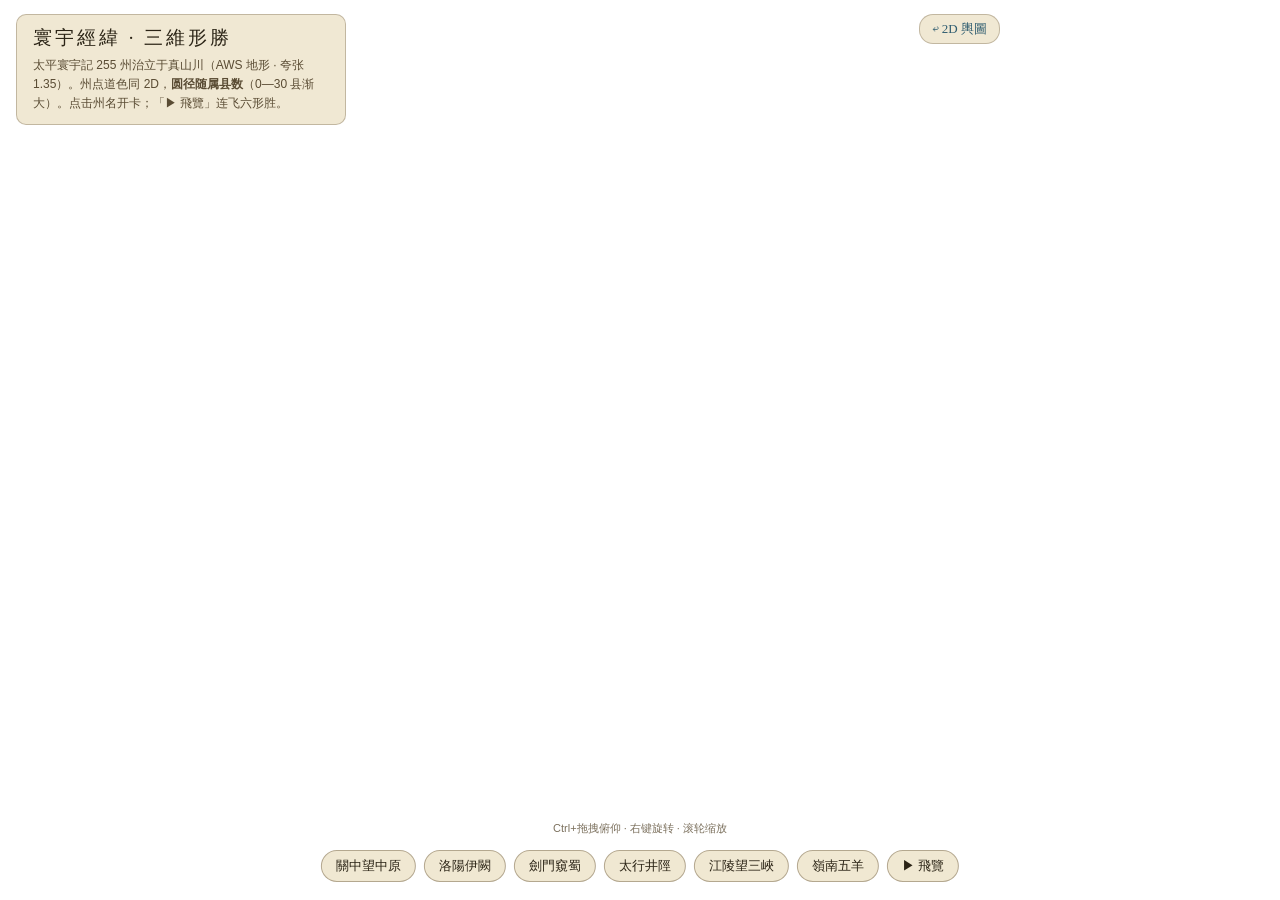
==== commit 3ded69e6: "P2 收官 v0.2.0: 论文PDF(四库本删改+8卷原阙版本声明)+导出CSV BOM/KML/GeoJSON+宋明互查桥(三重证据 361州→对应169/存疑13/无179, 对照页签+↗方舆深" ====
--- a/3d.html
+++ b/3d.html
@@ -4,7 +4,7 @@
 <meta charset="UTF-8">
 <meta name="viewport" content="width=device-width,initial-scale=1">
 <title>寰宇经纬 · 三维形胜</title>
-<link rel="stylesheet" href="vendor/maplibre-gl.css?v=1">
+<link rel="stylesheet" href="vendor/maplibre-gl.css?v=2">
 <style>
 :root { --paper:#efe6cf; --ink:#2b2416; --red:#b23a2e; --teal:#2f5d70; }
 * { box-sizing:border-box; margin:0; padding:0; }
@@ -37,16 +37,16 @@
 <div id="map3d"></div>
 <div id="hud">
   <h1>寰宇經緯 · 三維形勝</h1>
-  <p>太平寰宇記 255 州治立于真山川（AWS 地形 · 夸张 1.35）。州点道色同 2D。点击州名开卡；「入 2D 详卷」深链返回。</p>
+  <p>太平寰宇記 255 州治立于真山川（AWS 地形 · 夸张 1.35）。州点道色同 2D，<b>圆径随属县数</b>（0—30 县渐大）。点击州名开卡；「▶ 飛覽」连飞六形胜。</p>
 </div>
 <a class="back" href="index.html">↩ 2D 輿圖</a>
 <div id="card"><h3 id="cn"></h3><div class="m" id="cm"></div><div class="x" id="cx"></div></div>
 <div id="hint">Ctrl+拖拽俯仰 · 右键旋转 · 滚轮缩放</div>
 <div id="views"></div>
 
-<script src="vendor/maplibre-gl.js?v=1"></script>
-<script src="data/site_data.js?v=1"></script>
-<script src="js/config.js?v=1"></script>
+<script src="vendor/maplibre-gl.js?v=2"></script>
+<script src="data/site_data.js?v=2"></script>
+<script src="js/config.js?v=2"></script>
 <script>
 (function () {
   if (typeof maplibregl === "undefined") {
@@ -81,12 +81,14 @@
     map.addSource("hy", { type: "geojson", data: zhouGeo() });
     map.addLayer({
       id: "zhou-halo", type: "circle", source: "hy",
-      paint: { "circle-radius": 6.5, "circle-color": ["get", "color"],
+      paint: { "circle-radius": ["interpolate", ["linear"], ["get", "xct"], 0, 5, 10, 7, 30, 10],
+        "circle-color": ["get", "color"],
         "circle-opacity": .28, "circle-stroke-width": 1, "circle-stroke-color": ["get", "color"] },
     });
     map.addLayer({
       id: "zhou-dot", type: "circle", source: "hy",
-      paint: { "circle-radius": 3.2, "circle-color": ["get", "color"],
+      paint: { "circle-radius": ["interpolate", ["linear"], ["get", "xct"], 0, 2.6, 10, 3.4, 30, 4.6],
+        "circle-color": ["get", "color"],
         "circle-stroke-width": 1, "circle-stroke-color": "#f6efdc" },
     });
     try { map.setTerrain({ source: "terrain", exaggeration: 1.35 }); } catch (e) {}
@@ -106,6 +108,7 @@
       return { type: "Feature",
         geometry: { type: "Point", coordinates: [z.c[1], z.c[0]] },
         properties: { n: z.n, dao: z.dao, now: z.now || "", vols: String(z.vols[0]),
+          xct: (z.xian || []).length,
           yz: z.yz || "", color: DAOCOLORS[(HY.daos.find(function (d) { return d.name === z.dao; }) || {}).id] || "#8b8069" } };
     });
     return { type: "FeatureCollection", features: feats };
@@ -125,12 +128,38 @@
     var b = document.createElement("button");
     b.textContent = v[0];
     b.onclick = function () {
+      stopFly();
       document.querySelectorAll("#views button").forEach(function (x) { x.classList.remove("on"); });
       b.classList.add("on");
       map.flyTo({ center: v[1], zoom: v[2], pitch: v[3], bearing: v[4], duration: 2.6 });
     };
     host.appendChild(b);
   });
+
+  /* 飛覽：六形勝連飛（P2-D） */
+  var flyTimer = null, flyBtn = document.createElement("button");
+  flyBtn.textContent = "▶ 飛覽";
+  flyBtn.title = "自西而東連飛六處形勝，再點止";
+  function stopFly() {
+    if (flyTimer) { clearInterval(flyTimer); flyTimer = null; flyBtn.classList.remove("on"); flyBtn.textContent = "▶ 飛覽"; }
+  }
+  flyBtn.onclick = function () {
+    if (flyTimer) { stopFly(); return; }
+    flyBtn.classList.add("on"); flyBtn.textContent = "■ 止飛";
+    document.querySelectorAll("#views button").forEach(function (x) { x.classList.remove("on"); });
+    var i = 0;
+    var step = function () {
+      var v = VIEWS[i % VIEWS.length];
+      document.querySelectorAll("#views button:not(.fly)").forEach(function (x) { x.classList.remove("on"); });
+      if (host.children[i % VIEWS.length]) host.children[i % VIEWS.length].classList.add("on");
+      map.flyTo({ center: v[1], zoom: v[2], pitch: v[3], bearing: v[4], duration: 4.2, essential: true });
+      i++;
+    };
+    step();
+    flyTimer = setInterval(step, 7000);
+  };
+  flyBtn.className = "fly";
+  host.appendChild(flyBtn);
 })();
 </script>
 </body>
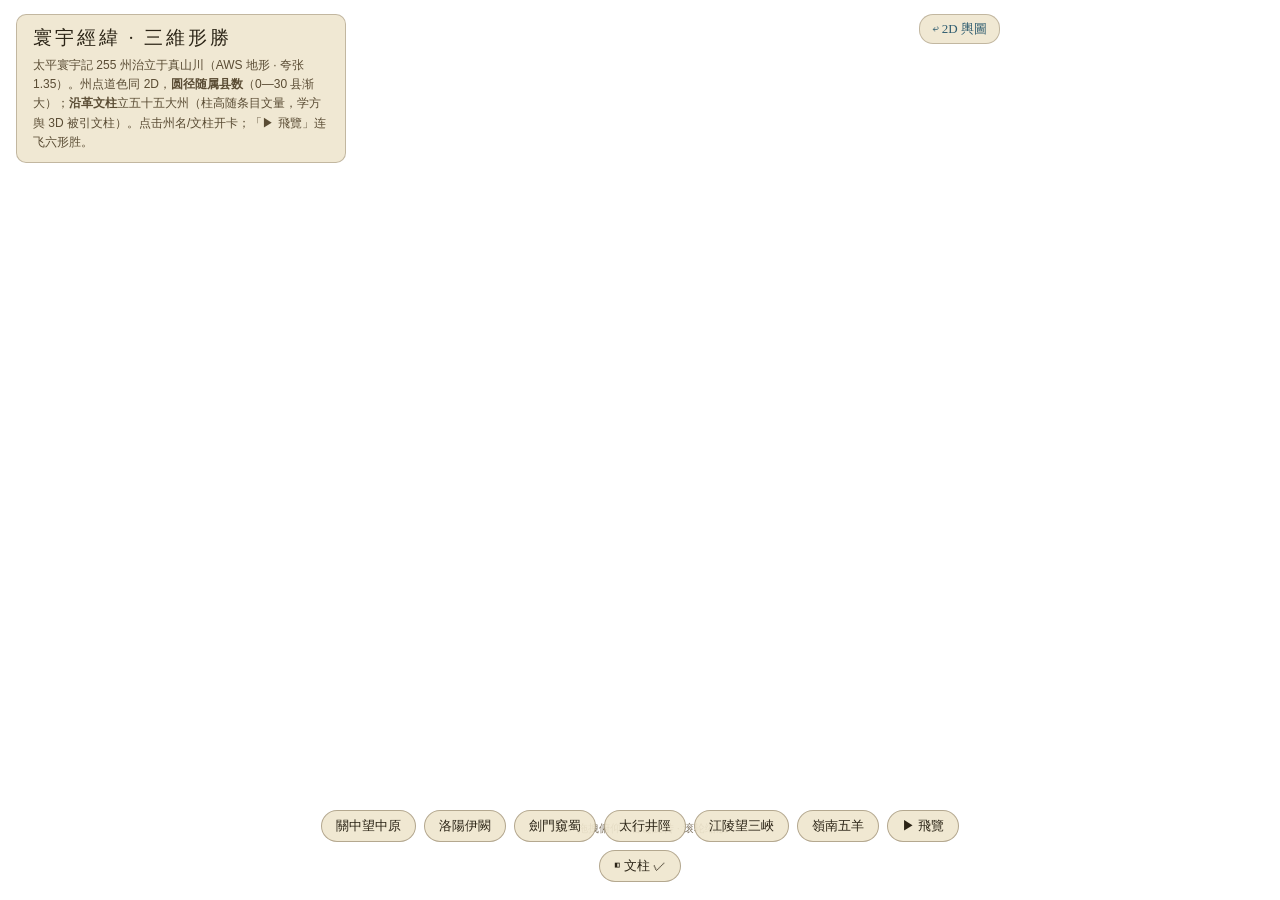
==== commit 54a76115: "v0.2.2 打磨三件: ① 3D沿革文柱(55大州 yt>=2500字立柱, 柱高随条目文量log示意尺度0.5-8km金→朱, 学HHH被引文柱; 点击开柱卡沿革节引+⟩入2D州卡, ◧文柱开关," ====
--- a/3d.html
+++ b/3d.html
@@ -4,7 +4,7 @@
 <meta charset="UTF-8">
 <meta name="viewport" content="width=device-width,initial-scale=1">
 <title>寰宇经纬 · 三维形胜</title>
-<link rel="stylesheet" href="vendor/maplibre-gl.css?v=2">
+<link rel="stylesheet" href="vendor/maplibre-gl.css?v=5">
 <style>
 :root { --paper:#efe6cf; --ink:#2b2416; --red:#b23a2e; --teal:#2f5d70; }
 * { box-sizing:border-box; margin:0; padding:0; }
@@ -31,22 +31,26 @@
 a.back { position:absolute; top:14px; right:280px; z-index:11; color:var(--teal); font-size:13px;
   text-decoration:none; background:rgba(239,230,207,.9); padding:5px 12px; border-radius:14px;
   border:1px solid rgba(90,72,44,.3); }
+#card .go2d { display:inline-block; margin-top:8px; color:var(--red); font-size:12px; letter-spacing:1px;
+  text-decoration:none; border:1px solid rgba(178,58,46,.45); border-radius:12px; padding:3px 10px;
+  background:rgba(245,238,218,.9); }
+#card .go2d:hover { background:var(--red); color:#f6efdc; }
 </style>
 </head>
 <body>
 <div id="map3d"></div>
 <div id="hud">
   <h1>寰宇經緯 · 三維形勝</h1>
-  <p>太平寰宇記 255 州治立于真山川（AWS 地形 · 夸张 1.35）。州点道色同 2D，<b>圆径随属县数</b>（0—30 县渐大）。点击州名开卡；「▶ 飛覽」连飞六形胜。</p>
+  <p>太平寰宇記 255 州治立于真山川（AWS 地形 · 夸张 1.35）。州点道色同 2D，<b>圆径随属县数</b>（0—30 县渐大）；<b>沿革文柱</b>立五十五大州（柱高随条目文量，学方舆 3D 被引文柱）。点击州名/文柱开卡；「▶ 飛覽」连飞六形胜。</p>
 </div>
 <a class="back" href="index.html">↩ 2D 輿圖</a>
 <div id="card"><h3 id="cn"></h3><div class="m" id="cm"></div><div class="x" id="cx"></div></div>
 <div id="hint">Ctrl+拖拽俯仰 · 右键旋转 · 滚轮缩放</div>
 <div id="views"></div>
 
-<script src="vendor/maplibre-gl.js?v=2"></script>
-<script src="data/site_data.js?v=2"></script>
-<script src="js/config.js?v=2"></script>
+<script src="vendor/maplibre-gl.js?v=5"></script>
+<script src="data/site_data.js?v=5"></script>
+<script src="js/config.js?v=5"></script>
 <script>
 (function () {
   if (typeof maplibregl === "undefined") {
@@ -91,6 +95,20 @@
         "circle-color": ["get", "color"],
         "circle-stroke-width": 1, "circle-stroke-color": "#f6efdc" },
     });
+    /* 沿革文柱（学方舆经纬 3D 被引文柱）：条目文量 yt≥2500 字的大州立柱
+       （沿革段+叙事尾段字数，build_data.py 出），log 文量 → 柱高 0.5–8 km（示意尺度），
+       金→朱随高；点击开柱卡（沿革句节引）并可入 2D 州卡 */
+    map.addSource("pillars", { type: "geojson", data: pillarGeo() });
+    map.addLayer({
+      id: "yz-pillar", type: "fill-extrusion", source: "pillars",
+      paint: {
+        "fill-extrusion-height": ["get", "h"],
+        "fill-extrusion-base": 0,
+        "fill-extrusion-opacity": .55,
+        "fill-extrusion-color": ["interpolate", ["linear"], ["get", "h"],
+          500, "#d9a05a", 4000, "#c0603a", 8000, "#8f1f14"],
+      },
+    }, "zhou-halo");
     try { map.setTerrain({ source: "terrain", exaggeration: 1.35 }); } catch (e) {}
     map.on("click", ["zhou-dot", "zhou-halo"], function (e) {
       var z = e.features[0].properties;
@@ -101,7 +119,36 @@
       card.style.display = "block";
       map.flyTo({ center: [e.lngLat.lng, e.lngLat.lat], zoom: Math.max(map.getZoom(), 6.4), duration: 1.2 });
     });
+    map.on("click", "yz-pillar", function (e) {
+      openPillar(e.features[0].properties);
+    });
+    ["yz-pillar"].forEach(function (lid) {
+      map.on("mouseenter", lid, function () { map.getCanvas().style.cursor = "pointer"; });
+      map.on("mouseleave", lid, function () { map.getCanvas().style.cursor = ""; });
+    });
   });
+
+  var YT_MIN = 2500;   /* 文柱门槛：条目文量字数（55 大州，数据实测） */
+  function ring(lng, lat, r) {
+    var pts = [];
+    for (var i = 0; i <= 6; i++) {
+      var a = Math.PI * 2 * i / 6;
+      pts.push([lng + r * Math.cos(a), lat + r * Math.sin(a) * .82]);
+    }
+    return [[pts]];
+  }
+  function pillarGeo() {
+    var zs = HY.zhou.filter(function (z) { return z.c && (z.yt || 0) >= YT_MIN; });
+    var lo = Math.log(YT_MIN);
+    var hi = Math.log(Math.max.apply(null, zs.map(function (z) { return z.yt; })));
+    return { type: "FeatureCollection", features: zs.map(function (z) {
+      var h = Math.round(500 + 7500 * (hi > lo ? (Math.log(z.yt) - lo) / (hi - lo) : .5));
+      return { type: "Feature",
+        geometry: { type: "Polygon", coordinates: ring(z.c[1], z.c[0], .055) },
+        properties: { n: z.n, dao: z.dao, now: z.now || "", vols: String(z.vols[0]),
+          yz: z.yz || "", yt: z.yt, h: h, lng: z.c[1], lat: z.c[0] } };
+    }) };
+  }
 
   function zhouGeo() {
     var feats = HY.zhou.filter(function (z) { return z.c; }).map(function (z) {
@@ -112,6 +159,21 @@
           yz: z.yz || "", color: DAOCOLORS[(HY.daos.find(function (d) { return d.name === z.dao; }) || {}).id] || "#8b8069" } };
     });
     return { type: "FeatureCollection", features: feats };
+  }
+
+  /* 文柱卡：沿革句节引 + 文量/柱高依据 + ⟩ 入 2D 州卡（点击柱即此） */
+  function openPillar(p) {
+    var cx = document.getElementById("cx");
+    document.getElementById("cn").textContent = p.n;
+    document.getElementById("cm").textContent = p.dao + " · 今" + (p.now || "?") + " · 卷" + p.vols +
+      " · 文柱 " + (p.h / 1000).toFixed(1) + " km（文量 " + p.yt + " 字 · log 示意尺度）";
+    cx.textContent = (p.yz || "").slice(0, 240) + "……";
+    cx.insertAdjacentHTML("beforeend",
+      '<a class="go2d" href="index.html#mode=yutu&zhou=' + encodeURIComponent(p.n) + '">⟩ 入 2D 州卡</a>');
+    document.getElementById("card").style.display = "block";
+    if (p.lng != null) {
+      map.flyTo({ center: [p.lng, p.lat], zoom: Math.max(map.getZoom(), 6.4), duration: 1.2 });
+    }
   }
 
   /* 形胜视角（学方舆经纬「形胜视角」） */
@@ -160,6 +222,24 @@
   };
   flyBtn.className = "fly";
   host.appendChild(flyBtn);
+
+  /* 沿革文柱开关（默认立柱， ◧ 再点即收） */
+  var pillBtn = document.createElement("button");
+  pillBtn.className = "fly";
+  pillBtn.textContent = "◧ 文柱 ✓";
+  pillBtn.title = "沿革文柱：条目文量≥2500 字的大州立柱，柱高随文量（log 示意尺度），点击入 2D 州卡";
+  var pillOn = true;
+  pillBtn.onclick = function () {
+    pillOn = !pillOn;
+    map.setLayoutProperty("yz-pillar", "visibility", pillOn ? "visible" : "none");
+    pillBtn.textContent = pillOn ? "◧ 文柱 ✓" : "◧ 文柱";
+  };
+  host.appendChild(pillBtn);
+
+  /* 冒烟/调试钩（同主站 window.HYAPP 惯例；无头环境 style 或不载，数据与卡逻辑仍可验） */
+  window.HY3D = { map: map, pillarGeo: pillarGeo, openPillar: openPillar,
+                  pillarCount: function () {
+    return map.getSource("pillars") ? map.getSource("pillars")._data.features.length : -1; } };
 })();
 </script>
 </body>
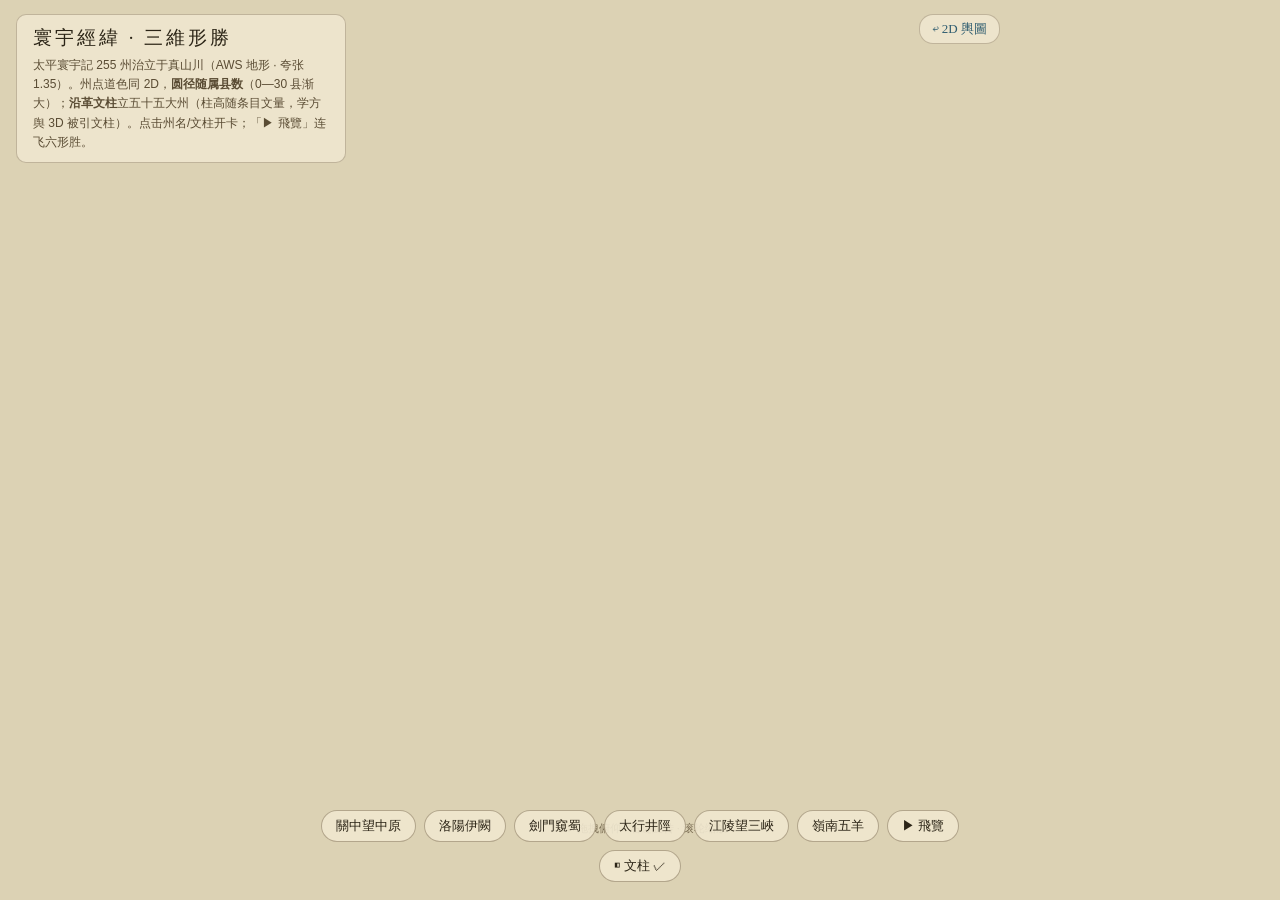
==== commit 17e1d5a1: "3D 页离线补全 + 修 3D 生产 bug：raster-brightness-max 越界拒载（v6→v7） 盘点：3d.html 与 maplibre 未入 SHELL、导航兜底只回首页、图层全" ====
--- a/3d.html
+++ b/3d.html
@@ -4,7 +4,7 @@
 <meta charset="UTF-8">
 <meta name="viewport" content="width=device-width,initial-scale=1">
 <title>寰宇经纬 · 三维形胜</title>
-<link rel="stylesheet" href="vendor/maplibre-gl.css?v=5">
+<link rel="stylesheet" href="vendor/maplibre-gl.css?v=7">
 <style>
 :root { --paper:#efe6cf; --ink:#2b2416; --red:#b23a2e; --teal:#2f5d70; }
 * { box-sizing:border-box; margin:0; padding:0; }
@@ -48,9 +48,9 @@
 <div id="hint">Ctrl+拖拽俯仰 · 右键旋转 · 滚轮缩放</div>
 <div id="views"></div>
 
-<script src="vendor/maplibre-gl.js?v=5"></script>
-<script src="data/site_data.js?v=5"></script>
-<script src="js/config.js?v=5"></script>
+<script src="vendor/maplibre-gl.js?v=7"></script>
+<script src="data/site_data.js?v=7"></script>
+<script src="js/config.js?v=7"></script>
 <script>
 (function () {
   if (typeof maplibregl === "undefined") {
@@ -73,7 +73,7 @@
       layers: [
         { id: "bg", type: "background", paint: { "background-color": "#dcd2b4" } },
         { id: "sat", type: "raster", source: "sat", paint: { "raster-opacity": .82,
-          "raster-saturation": -0.35, "raster-brightness-max": 1.05 } },
+          "raster-saturation": -0.35, "raster-brightness-max": 1 } },
       ],
     },
     center: [108.5, 34.5], zoom: 3.6, pitch: 52, bearing: -18,
@@ -81,7 +81,12 @@
     maxBounds: [[85, 15], [135, 47]],
   });
   map.on("error", function (e) { /* 高程/字体不可达则自动降级 */ });
-  map.on("load", function () {
+  /* 图层初始化双路：load 事件 + 6.5s 超时兜底——离线时远端瓦片全败 load 永不触发，
+     州点/文柱全挂 load 则离线仅空 canvas（3D 离线补全实测教训）；幂等旗标 */
+  var _booted = false;
+  var boot3 = function () {
+    if (_booted) return;
+    _booted = true;
     map.addSource("hy", { type: "geojson", data: zhouGeo() });
     map.addLayer({
       id: "zhou-halo", type: "circle", source: "hy",
@@ -126,7 +131,9 @@
       map.on("mouseenter", lid, function () { map.getCanvas().style.cursor = "pointer"; });
       map.on("mouseleave", lid, function () { map.getCanvas().style.cursor = ""; });
     });
-  });
+  };
+  map.on("load", boot3);
+  setTimeout(function () { if (!_booted && map.isStyleLoaded()) boot3(); }, 6500);
 
   var YT_MIN = 2500;   /* 文柱门槛：条目文量字数（55 大州，数据实测） */
   function ring(lng, lat, r) {
